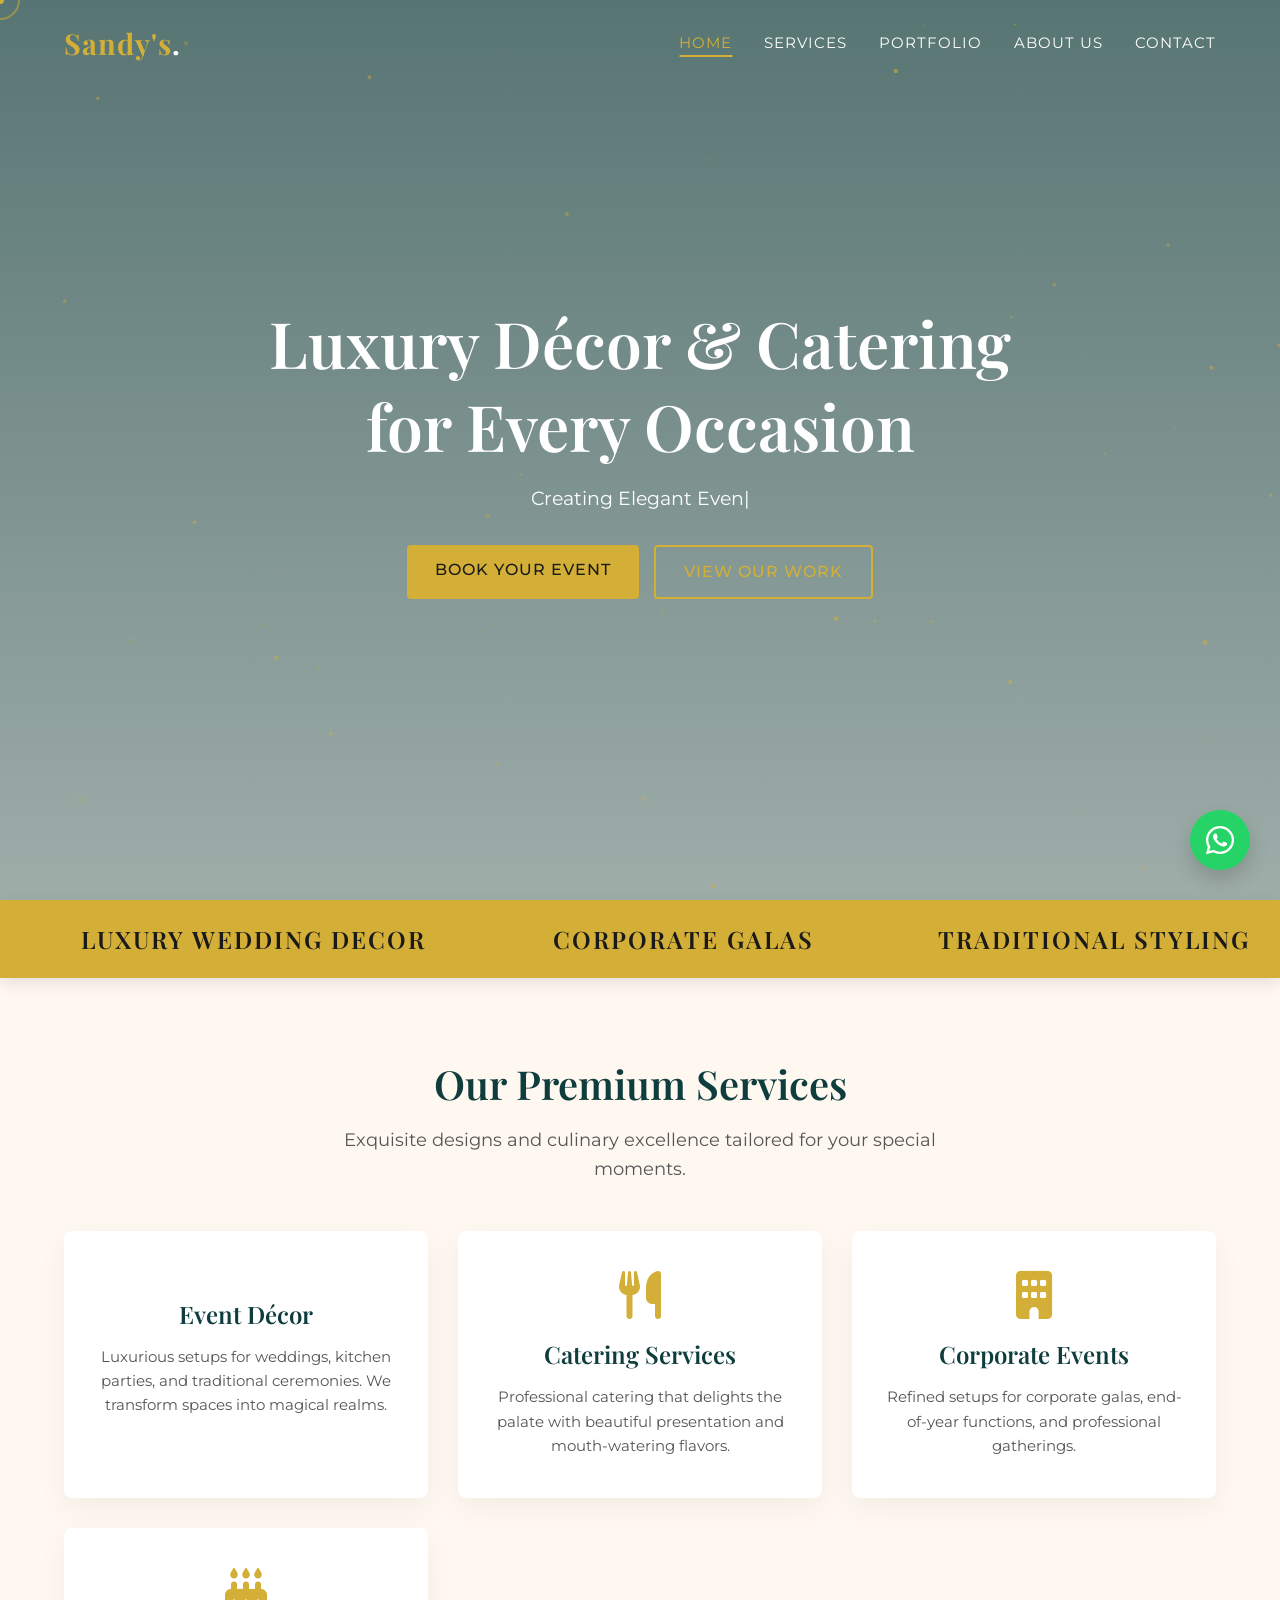
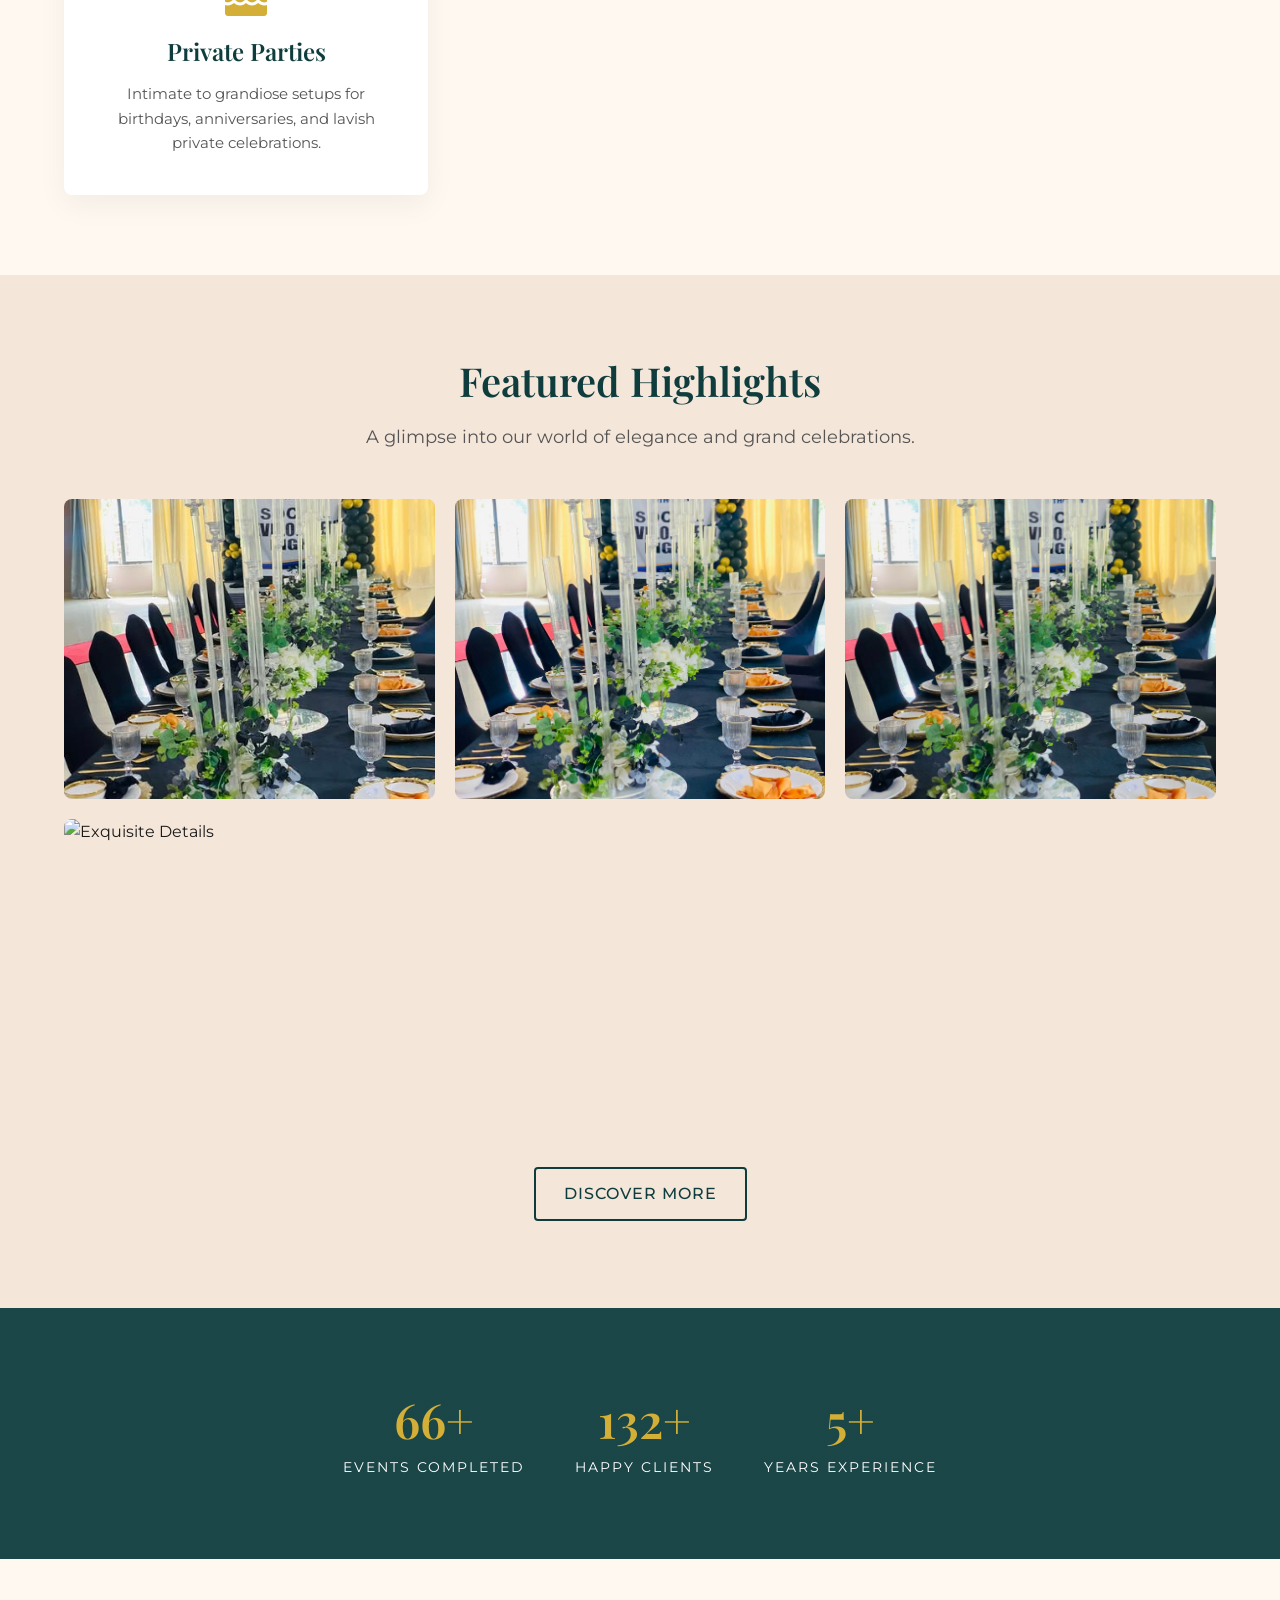
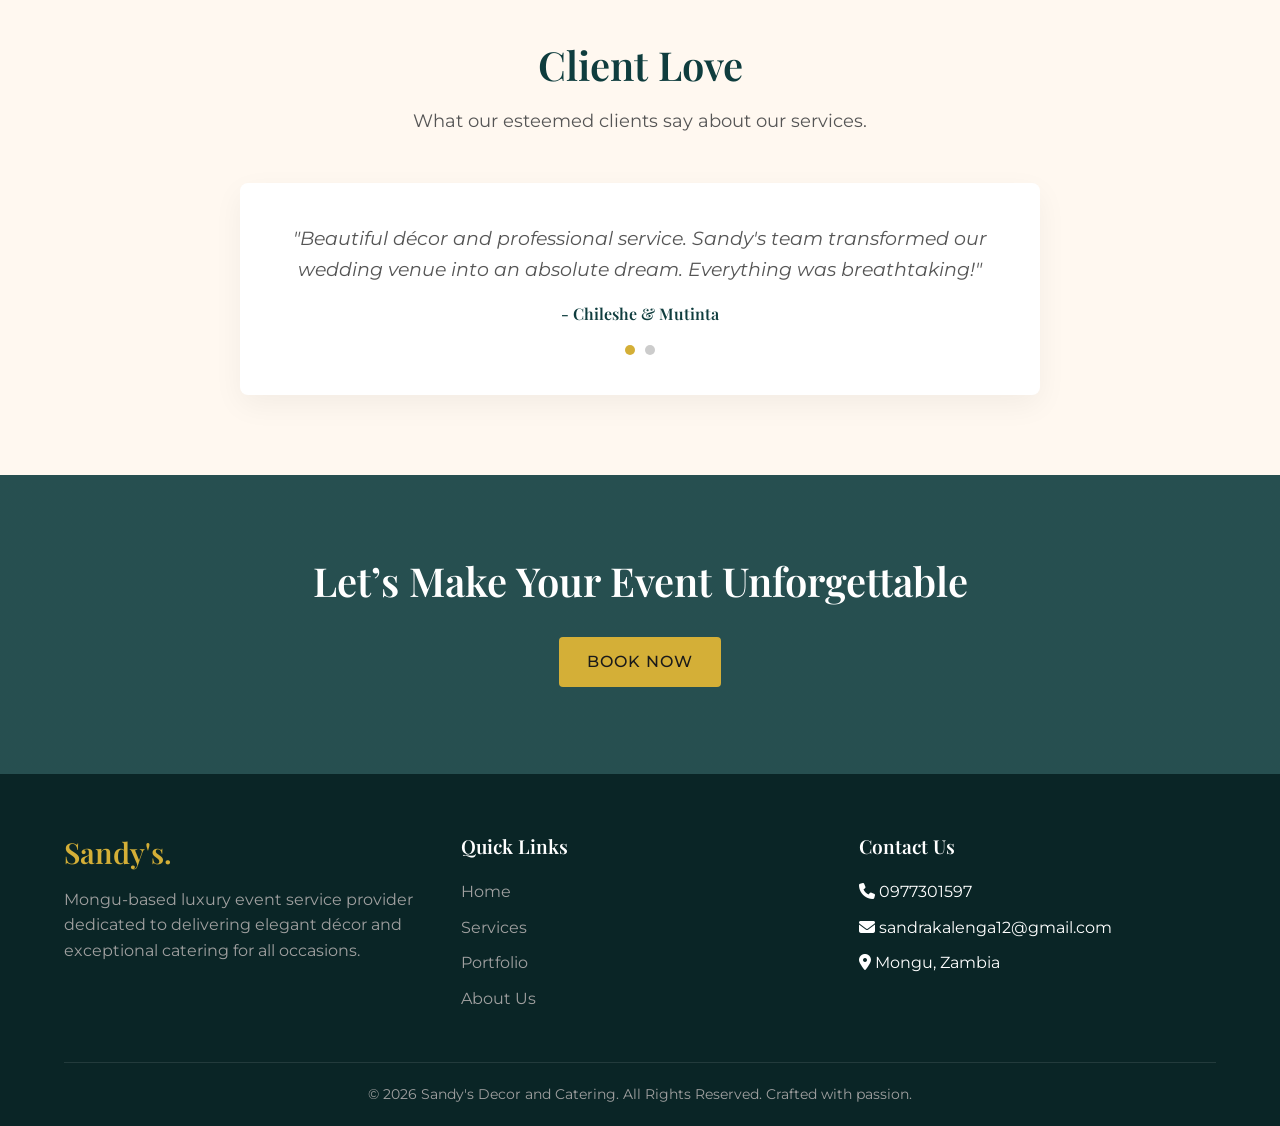
==== index.html @ 8c3dd18b "feat: initialize project structure with core pages, site assets, and custom styling" ====
<!DOCTYPE html>
<html lang="en">
<head>
    <meta charset="UTF-8">
    <meta name="viewport" content="width=device-width, initial-scale=1.0">
    <meta name="description" content="Sandy's Decor and Catering - Luxury event décor and catering services in Mongu, Zambia. Elevating weddings, traditional ceremonies, and corporate events.">
    <title>Sandy's Decor & Catering | Luxury Events in Mongu</title>
    
    <!-- Google Fonts -->
    <link rel="preconnect" href="https://fonts.googleapis.com">
    <link rel="preconnect" href="https://fonts.gstatic.com" crossorigin>
    <link href="https://fonts.googleapis.com/css2?family=Montserrat:wght@300;400;500;600&family=Playfair+Display:ital,wght@0,400;0,600;0,700;1,400&display=swap" rel="stylesheet">
    
    <!-- Font Awesome -->
    <link rel="stylesheet" href="https://cdnjs.cloudflare.com/ajax/libs/font-awesome/6.4.0/css/all.min.css">
    
    <!-- Custom CSS -->
    <link rel="stylesheet" href="css/style.css">
</head>
<body>
    <!-- Scroll Progress -->
    <div class="scroll-progress"></div>

    <!-- Custom Cursor -->
    <div class="cursor-dot"></div>
    <div class="cursor-outline"></div>

    <!-- Back to Top -->
    <button class="back-to-top" aria-label="Back to Top"><i class="fas fa-chevron-up"></i></button>

    <!-- Gold Particles Canvas -->
    <canvas id="gold-particles"></canvas>

    <!-- Preloader -->
    <div id="preloader">
        <div class="loader"></div>
    </div>

    <!-- Header Navigation -->
    <header class="header">
        <div class="nav-container">
            <a href="index.html" class="logo">Sandy's<span>.</span></a>
            <nav>
                <ul class="nav-links">
                    <li><a href="index.html" class="active">Home</a></li>
                    <li><a href="services.html">Services</a></li>
                    <li><a href="portfolio.html">Portfolio</a></li>
                    <li><a href="about.html">About Us</a></li>
                    <li><a href="contact.html">Contact</a></li>
                </ul>
            </nav>
            <div class="menu-toggle">
                <i class="fas fa-bars"></i>
            </div>
        </div>
    </header>

    <!-- Hero Section -->
    <section class="hero">
        <!-- Hero Slider Backgrounds -->
        <div class="hero-slider-bg active" style="background-image: url('https://images.unsplash.com/photo-1519167758481-83f550bb49b3?auto=format&fit=crop&q=80&w=2000');"></div>
        <div class="hero-slider-bg" style="background-image: url('https://images.unsplash.com/photo-1533104816-cdd244cb3f5d?auto=format&fit=crop&q=80&w=2000');"></div>
        <div class="hero-slider-bg" style="background-image: url('https://images.unsplash.com/photo-1505362892708-9cebc2d4494d?auto=format&fit=crop&q=80&w=2000');"></div>
        
        <div class="hero-overlay"></div>
        <div class="hero-content">
            <h1>Luxury Décor & Catering for Every Occasion</h1>
            <p style="height: 30px;">Creating <span class="typewriter-text"></span></p>
            <div class="btn-group">
                <a href="#" class="btn btn-primary open-modal">Book Your Event</a>
                <a href="portfolio.html" class="btn btn-outline">View Our Work</a>
            </div>
        </div>
    </section>

    <!-- Infinite Marquee -->
    <div class="marquee-wrapper reveal">
        <div class="marquee-content">
            <span><i class="fas fa-gem text-gold"></i> LUXURY WEDDING DECOR</span>
            <span><i class="fas fa-glass-cheers text-gold"></i> CORPORATE GALAS</span>
            <span><i class="fas fa-crown text-gold"></i> TRADITIONAL STYLING</span>
            <span><i class="fas fa-utensils text-gold"></i> EXQUISITE CATERING</span>
            <span><i class="fas fa-gem text-gold"></i> LUXURY WEDDING DECOR</span>
            <span><i class="fas fa-glass-cheers text-gold"></i> CORPORATE GALAS</span>
            <span><i class="fas fa-crown text-gold"></i> TRADITIONAL STYLING</span>
            <span><i class="fas fa-utensils text-gold"></i> EXQUISITE CATERING</span>
        </div>
    </div>

    <!-- Services Overview -->
    <section class="section-padding container">
        <div class="text-center reveal">
            <h2 class="section-title">Our Premium Services</h2>
            <p class="section-subtitle">Exquisite designs and culinary excellence tailored for your special moments.</p>
        </div>
        
        <div class="services-grid reveal">
            <div class="service-card">
                <i class="fas fa-rings service-icon text-gold"></i>
                <h3>Event Décor</h3>
                <p>Luxurious setups for weddings, kitchen parties, and traditional ceremonies. We transform spaces into magical realms.</p>
            </div>
            <div class="service-card">
                <i class="fas fa-utensils service-icon text-gold"></i>
                <h3>Catering Services</h3>
                <p>Professional catering that delights the palate with beautiful presentation and mouth-watering flavors.</p>
            </div>
            <div class="service-card">
                <i class="fas fa-building service-icon text-gold"></i>
                <h3>Corporate Events</h3>
                <p>Refined setups for corporate galas, end-of-year functions, and professional gatherings.</p>
            </div>
            <div class="service-card">
                <i class="fas fa-birthday-cake service-icon text-gold"></i>
                <h3>Private Parties</h3>
                <p>Intimate to grandiose setups for birthdays, anniversaries, and lavish private celebrations.</p>
            </div>
        </div>
    </section>

    <!-- Featured Highlights -->
    <section class="section-padding" style="background-color: var(--background-alt);">
        <div class="container">
            <div class="text-center reveal">
                <h2 class="section-title">Featured Highlights</h2>
                <p class="section-subtitle">A glimpse into our world of elegance and grand celebrations.</p>
            </div>
            
            <div class="gallery-grid reveal">
                <div class="gallery-item">
                    <img src="Assets/627044655_1562209205907223_4129564044516197422_n.jpg" alt="Elegant Setup">
                    <div class="gallery-overlay">
                        <h4>Elegant Setup</h4>
                    </div>
                </div>
                <div class="gallery-item">
                    <img src="Assets/627243828_1562210929240384_7332940601824509254_n.jpg" alt="Wedding Decor">
                    <div class="gallery-overlay">
                        <h4>Wedding Decor</h4>
                    </div>
                </div>
                <div class="gallery-item">
                    <img src="Assets/628308741_1562209752573835_4333584941157293645_n.jpg" alt="Catering Presentation">
                    <div class="gallery-overlay">
                        <h4>Catering Showcase</h4>
                    </div>
                </div>
                <div class="gallery-item">
                    <img src="https://images.unsplash.com/photo-1519167758481-83f550bb49b3?auto=format&fit=crop&q=80&w=800" alt="Exquisite Details">
                    <div class="gallery-overlay">
                        <h4>Exquisite Details</h4>
                    </div>
                </div>
            </div>
            
            <div class="text-center" style="margin-top: 3rem;">
                <a href="portfolio.html" class="btn btn-outline" style="border-color: var(--primary-color); color: var(--primary-color);">Discover More</a>
            </div>
        </div>
    </section>

    <!-- Stats Section -->
    <section class="stats-section reveal">
        <div class="container stats-grid">
            <div class="stat-item">
                <h3 class="stat-number" data-target="150">0</h3>
                <p>Events Completed</p>
            </div>
            <div class="stat-item">
                <h3 class="stat-number" data-target="300">0</h3>
                <p>Happy Clients</p>
            </div>
            <div class="stat-item">
                <h3 class="stat-number" data-target="10">0</h3>
                <p>Years Experience</p>
            </div>
        </div>
    </section>

    <!-- Testimonials -->
    <section class="section-padding container">
        <div class="text-center reveal">
            <h2 class="section-title">Client Love</h2>
            <p class="section-subtitle">What our esteemed clients say about our services.</p>
        </div>
        
        <div class="testimonials-slider reveal">
            <div class="testimonial-item active">
                <p class="testimonial-text">"Beautiful décor and professional service. Sandy's team transformed our wedding venue into an absolute dream. Everything was breathtaking!"</p>
                <h4 class="testimonial-author">- Chileshe & Mutinta</h4>
            </div>
            <div class="testimonial-item">
                <p class="testimonial-text">"Highly recommend for weddings and events. The catering was superb, and the presentation of the food left all our guests amazed. True luxury in Mongu."</p>
                <h4 class="testimonial-author">- The Kalenga Family</h4>
            </div>
            <div class="slider-dots">
                <div class="dot active"></div>
                <div class="dot"></div>
            </div>
        </div>
    </section>

    <!-- CTA Banner -->
    <section class="cta-banner reveal">
        <div class="container">
            <h2>Let’s Make Your Event Unforgettable</h2>
            <a href="#" class="btn btn-primary open-modal">Book Now</a>
        </div>
    </section>

    <!-- Footer -->
    <footer class="footer">
        <div class="container footer-grid">
            <div>
                <h3 class="footer-logo">Sandy's<span>.</span></h3>
                <p class="footer-text">Mongu-based luxury event service provider dedicated to delivering elegant décor and exceptional catering for all occasions.</p>
            </div>
            <div>
                <h4 class="footer-heading">Quick Links</h4>
                <ul class="footer-links">
                    <li><a href="index.html">Home</a></li>
                    <li><a href="services.html">Services</a></li>
                    <li><a href="portfolio.html">Portfolio</a></li>
                    <li><a href="about.html">About Us</a></li>
                </ul>
            </div>
            <div>
                <h4 class="footer-heading">Contact Us</h4>
                <ul class="footer-links">
                    <li><i class="fas fa-phone"></i> 0977301597</li>
                    <li><i class="fas fa-envelope"></i> sandrakalenga12@gmail.com</li>
                    <li><i class="fas fa-map-marker-alt"></i> Mongu, Zambia</li>
                </ul>
            </div>
        </div>
        <div class="container footer-bottom">
            <p>&copy; 2026 Sandy's Decor and Catering. All Rights Reserved. Crafted with passion.</p>
        </div>
    </footer>

    <!-- Floating WhatsApp -->
    <a href="https://wa.me/260977301597" class="floating-whatsapp" target="_blank" aria-label="Chat on WhatsApp">
        <i class="fab fa-whatsapp"></i>
    </a>

    <!-- Booking Modal -->
    <div class="modal-overlay" id="bookingModal">
        <div class="modal-content">
            <span class="modal-close"><i class="fas fa-times"></i></span>
            <h3 class="modal-title">Request a Quote</h3>
            <form action="#" class="contact-form" style="padding: 0; box-shadow: none;">
                <div class="form-group">
                    <input type="text" class="form-control" placeholder="Your Name" required>
                </div>
                <div class="form-group">
                    <input type="tel" class="form-control" placeholder="Phone Number" required>
                </div>
                <div class="form-group">
                    <select class="form-control" required>
                        <option value="" disabled selected>Event Type</option>
                        <option value="wedding">Wedding</option>
                        <option value="traditional">Traditional Event</option>
                        <option value="corporate">Corporate</option>
                        <option value="birthday">Birthday / Private</option>
                    </select>
                </div>
                <div class="form-group">
                    <input type="date" class="form-control" required>
                </div>
                <button type="submit" class="btn btn-primary btn-submit">Submit Request</button>
            </form>
        </div>
    </div>

    <!-- Lightbox -->
    <div class="lightbox" id="lightbox">
        <span class="lightbox-close"><i class="fas fa-times"></i></span>
        <img src="" alt="Enlarged" class="lightbox-img" id="lightbox-img">
    </div>

    <!-- Scripts -->
    <script src="js/main.js"></script>
</body>
</html>
---- css/style.css ----
:root {
  --primary-color: #0F3D3E; /* Deep emerald green */
  --secondary-color: #D4AF37; /* Gold accents */
  --background-light: #FFF8F0; /* Cream/ivory */
  --background-alt: #F5E6DA; /* Soft beige */
  --text-dark: #1A1A1A;
  --text-light: #FFFFFF;
  --text-muted: #555555;
  
  --font-heading: 'Playfair Display', serif;
  --font-body: 'Montserrat', sans-serif;
  
  --transition-fast: 0.3s ease;
  --transition-smooth: 0.5s cubic-bezier(0.25, 0.8, 0.25, 1);
  --shadow-soft: 0 10px 30px rgba(0, 0, 0, 0.05);
  --shadow-hover: 0 15px 40px rgba(15, 61, 62, 0.15);
  --shadow-glass: 0 8px 32px 0 rgba(0, 0, 0, 0.1);
  
  --glass-bg: rgba(255, 255, 255, 0.15);
  --glass-border: rgba(255, 255, 255, 0.18);
}

/* Reset & Base Styles */
* {
  margin: 0;
  padding: 0;
  box-sizing: border-box;
}

html {
  scroll-behavior: smooth;
  font-size: 16px;
}

body {
  font-family: var(--font-body);
  color: var(--text-dark);
  background-color: var(--background-light);
  line-height: 1.6;
  overflow-x: hidden;
}

h1, h2, h3, h4, h5, h6 {
  font-family: var(--font-heading);
  font-weight: 600;
  color: var(--primary-color);
  line-height: 1.3;
}

a {
  text-decoration: none;
  color: inherit;
}

img {
  max-width: 100%;
  height: auto;
  display: block;
}

ul {
  list-style: none;
}

/* Typography Utilities */
.text-center { text-align: center; }
.text-gold { color: var(--secondary-color); }
.section-title {
  font-size: 2.5rem;
  margin-bottom: 1rem;
  position: relative;
  display: inline-block;
}
.section-subtitle {
  font-family: var(--font-body);
  color: var(--text-muted);
  font-size: 1.1rem;
  margin-bottom: 3rem;
  max-width: 600px;
  margin-left: auto;
  margin-right: auto;
}

/* Layout */
.container {
  width: 90%;
  max-width: 1200px;
  margin: 0 auto;
}
.section-padding {
  padding: 5rem 0;
}

/* Buttons */
.btn {
  display: inline-block;
  padding: 12px 28px;
  font-family: var(--font-body);
  font-weight: 500;
  font-size: 1rem;
  border-radius: 4px;
  cursor: pointer;
  transition: var(--transition-smooth);
  text-transform: uppercase;
  letter-spacing: 1px;
  border: none;
  position: relative;
  overflow: hidden;
}

.btn-primary {
  background-color: var(--secondary-color);
  color: var(--text-dark);
}

.btn-primary:hover {
  background-color: #C09A2A;
  box-shadow: 0 0 15px rgba(212, 175, 55, 0.5);
  transform: translateY(-2px);
}

.btn-primary::after {
  content: '';
  position: absolute;
  top: 0;
  left: -100%;
  width: 50%;
  height: 100%;
  background: linear-gradient(to right, rgba(255,255,255,0) 0%, rgba(255,255,255,0.4) 50%, rgba(255,255,255,0) 100%);
  transform: skewX(-20deg);
  transition: all 0.7s ease;
}

.btn-primary:hover::after {
  left: 200%;
}

.btn-outline {
  background: transparent;
  color: var(--secondary-color);
  border: 2px solid var(--secondary-color);
}

.btn-outline:hover {
  background: var(--secondary-color);
  color: var(--text-dark);
}

/* Preloader */
#preloader {
  position: fixed;
  top: 0;
  left: 0;
  width: 100%;
  height: 100%;
  background: var(--primary-color);
  display: flex;
  justify-content: center;
  align-items: center;
  z-index: 9999;
  transition: opacity 0.5s ease;
}

.loader {
  width: 50px;
  height: 50px;
  border: 3px solid rgba(212, 175, 55, 0.3);
  border-radius: 50%;
  border-top-color: var(--secondary-color);
  animation: spin 1s ease-in-out infinite;
}

@keyframes spin {
  to { transform: rotate(360deg); }
}

/* Navigation */
.header {
  position: fixed;
  top: 0;
  left: 0;
  width: 100%;
  background: transparent;
  padding: 20px 0;
  z-index: 1000;
  transition: var(--transition-smooth);
}

.header.scrolled {
  background: rgba(15, 61, 62, 0.95);
  backdrop-filter: blur(10px);
  padding: 15px 0;
  box-shadow: 0 4px 20px rgba(0,0,0,0.1);
}

.nav-container {
  display: flex;
  justify-content: space-between;
  align-items: center;
  width: 90%;
  max-width: 1200px;
  margin: 0 auto;
}

.logo {
  font-family: var(--font-heading);
  font-size: 1.8rem;
  color: var(--secondary-color);
  font-weight: 700;
  letter-spacing: 1px;
}

.logo span {
  color: var(--text-light);
}

.header:not(.scrolled) .logo span { /* Adjust logo text color based on transparent nav background if needed */ }

.nav-links {
  display: flex;
  gap: 2rem;
}

.nav-links li a {
  color: var(--text-light);
  font-size: 0.95rem;
  font-weight: 400;
  text-transform: uppercase;
  letter-spacing: 1px;
  position: relative;
  transition: var(--transition-fast);
}

/* Make transparent nav text readable on light backgrounds if it's not a hero image. 
   Assuming standard header is text-light because it's usually over a dark hero */
.nav-links li a::after {
  content: '';
  position: absolute;
  width: 0;
  height: 2px;
  bottom: -5px;
  left: 50%;
  background-color: var(--secondary-color);
  transition: var(--transition-fast);
  transform: translateX(-50%);
}

.nav-links li a:hover::after, .nav-links li a.active::after {
  width: 100%;
}

.nav-links li a:hover, .nav-links li a.active {
  color: var(--secondary-color);
}

.menu-toggle {
  display: none;
  color: var(--text-light);
  font-size: 1.5rem;
  cursor: pointer;
}

/* Hero Section */
.hero {
  height: 100vh;
  position: relative;
  display: flex;
  align-items: center;
  justify-content: center;
  text-align: center;
  color: var(--text-light);
  overflow: hidden;
}

.hero-bg {
  position: absolute;
  top: 0;
  left: 0;
  width: 100%;
  height: 100%;
  background-size: cover;
  background-position: center;
  background-attachment: fixed; /* Parallax effect */
  z-index: -1;
  background-image: url('https://images.unsplash.com/photo-1519167758481-83f550bb49b3?auto=format&fit=crop&q=80&w=2000');
}

.hero-overlay {
  position: absolute;
  top: 0;
  left: 0;
  width: 100%;
  height: 100%;
  background: linear-gradient(rgba(15, 61, 62, 0.7), rgba(15, 61, 62, 0.4));
  z-index: -1;
}

.hero-content {
  max-width: 800px;
  padding: 0 20px;
}

.hero h1 {
  font-size: 4rem;
  color: var(--text-light);
  margin-bottom: 1rem;
  opacity: 0;
  transform: translateY(30px);
  animation: fadeUp 1s forwards 0.5s;
}

.hero p {
  font-size: 1.2rem;
  margin-bottom: 2rem;
  opacity: 0;
  transform: translateY(30px);
  animation: fadeUp 1s forwards 0.8s;
}

.hero .btn-group {
  opacity: 0;
  transform: translateY(30px);
  animation: fadeUp 1s forwards 1.1s;
  display: flex;
  gap: 15px;
  justify-content: center;
}

@keyframes fadeUp {
  to {
    opacity: 1;
    transform: translateY(0);
  }
}

/* Services Snapshot (Home) */
.services-grid {
  display: grid;
  grid-template-columns: repeat(auto-fit, minmax(280px, 1fr));
  gap: 30px;
  margin-top: 3rem;
}

.service-card {
  background: #FFFFFF;
  padding: 40px 30px;
  border-radius: 8px;
  text-align: center;
  transition: var(--transition-smooth);
  box-shadow: var(--shadow-soft);
  position: relative;
  overflow: hidden;
}

.service-card::before {
  content: '';
  position: absolute;
  top: 0;
  left: 0;
  width: 100%;
  height: 4px;
  background: var(--secondary-color);
  transform: scaleX(0);
  transition: transform 0.4s ease;
  transform-origin: center;
}

.service-card:hover {
  transform: translateY(-10px);
  box-shadow: var(--shadow-hover);
}

.service-card:hover::before {
  transform: scaleX(1);
}

.service-icon {
  font-size: 3rem;
  color: var(--secondary-color);
  margin-bottom: 20px;
}

.service-card h3 {
  font-size: 1.5rem;
  margin-bottom: 15px;
}

.service-card p {
  color: var(--text-muted);
  font-size: 0.95rem;
}

/* About Section */
.about-section {
  background: var(--background-alt);
}
.about-content {
  display: flex;
  align-items: center;
  gap: 50px;
}
.about-text { flex: 1; }
.about-image {
  flex: 1;
  position: relative;
}
.about-image img {
  border-radius: 8px;
  box-shadow: var(--shadow-hover);
}
.about-image::after {
  content: '';
  position: absolute;
  top: 20px;
  left: -20px;
  width: 100%;
  height: 100%;
  border: 4px solid var(--secondary-color);
  border-radius: 8px;
  z-index: -1;
}

/* Enhanced Services Page */
.service-detailed {
  display: flex;
  align-items: center;
  gap: 40px;
  margin-bottom: 80px;
}
.service-detailed:nth-child(even) {
  flex-direction: row-reverse;
}
.service-detailed-img {
  flex: 1;
  overflow: hidden;
  border-radius: 8px;
  box-shadow: var(--shadow-soft);
}
.service-detailed-img img {
  width: 100%;
  transition: var(--transition-smooth);
}
.service-detailed:hover .service-detailed-img img {
  transform: scale(1.05);
}
.service-detailed-content {
  flex: 1;
}
.service-detailed-content h3 {
  font-size: 2rem;
  margin-bottom: 1rem;
}
.service-detailed-content p {
  margin-bottom: 1.5rem;
  color: var(--text-muted);
}

/* Gallery / Portfolio */
.gallery-filters {
  display: flex;
  justify-content: center;
  flex-wrap: wrap;
  gap: 15px;
  margin-bottom: 2rem;
}
.filter-btn {
  background: transparent;
  border: 1px solid var(--primary-color);
  padding: 8px 20px;
  cursor: pointer;
  border-radius: 30px;
  transition: var(--transition-fast);
  color: var(--primary-color);
  font-family: var(--font-body);
}
.filter-btn.active, .filter-btn:hover {
  background: var(--primary-color);
  color: var(--text-light);
}

.gallery-grid {
  display: grid;
  grid-template-columns: repeat(auto-fill, minmax(300px, 1fr));
  gap: 20px;
}
.gallery-item {
  position: relative;
  overflow: hidden;
  border-radius: 8px;
  cursor: pointer;
}
.gallery-item img {
  width: 100%;
  height: 300px;
  object-fit: cover;
  transition: var(--transition-smooth);
}
.gallery-overlay {
  position: absolute;
  top: 0;
  left: 0;
  width: 100%;
  height: 100%;
  background: rgba(15, 61, 62, 0.8);
  display: flex;
  flex-direction: column;
  justify-content: center;
  align-items: center;
  opacity: 0;
  transition: var(--transition-smooth);
}
.gallery-item:hover img {
  transform: scale(1.1);
}
.gallery-item:hover .gallery-overlay {
  opacity: 1;
}
.gallery-overlay h4 {
  color: var(--secondary-color);
  font-size: 1.5rem;
  margin-bottom: 10px;
  transform: translateY(20px);
  transition: var(--transition-smooth);
}
.gallery-item:hover .gallery-overlay h4 {
  transform: translateY(0);
}

/* Lightbox */
.lightbox {
  position: fixed;
  top: 0; left: 0; width: 100%; height: 100%;
  background: rgba(0,0,0,0.9);
  display: flex; justify-content: center; align-items: center;
  z-index: 2000;
  opacity: 0;
  pointer-events: none;
  transition: opacity 0.3s ease;
}
.lightbox.active {
  opacity: 1;
  pointer-events: auto;
}
.lightbox-img {
  max-width: 90%;
  max-height: 90%;
  box-shadow: 0 0 30px rgba(212, 175, 55, 0.3);
}
.lightbox-close {
  position: absolute;
  top: 30px; right: 40px;
  color: #fff;
  font-size: 2rem;
  cursor: pointer;
}

/* Testimonials */
.testimonials-slider {
  position: relative;
  max-width: 800px;
  margin: 0 auto;
  text-align: center;
  background: #FFFFFF;
  padding: 40px;
  border-radius: 8px;
  box-shadow: var(--shadow-soft);
}
.testimonial-item {
  display: none;
}
.testimonial-item.active {
  display: block;
  animation: fadeIn 0.5s;
}
.testimonial-text {
  font-size: 1.2rem;
  font-style: italic;
  margin-bottom: 20px;
  color: var(--text-muted);
}
.testimonial-author {
  font-weight: 600;
  color: var(--primary-color);
}
.slider-dots {
  display: flex;
  justify-content: center;
  gap: 10px;
  margin-top: 20px;
}
.dot {
  width: 10px;
  height: 10px;
  background: #ccc;
  border-radius: 50%;
  cursor: pointer;
}
.dot.active {
  background: var(--secondary-color);
}

/* Contact Page */
.contact-wrapper {
  display: flex;
  gap: 50px;
}
.contact-info {
  flex: 1;
  background: var(--primary-color);
  color: var(--text-light);
  padding: 40px;
  border-radius: 8px;
}
.contact-info h3 {
  color: var(--secondary-color);
  margin-bottom: 20px;
}
.info-item {
  display: flex;
  align-items: center;
  gap: 15px;
  margin-bottom: 20px;
}
.info-item i {
  color: var(--secondary-color);
  font-size: 1.2rem;
}
.contact-form {
  flex: 2;
  background: #FFFFFF;
  padding: 40px;
  border-radius: 8px;
  box-shadow: var(--shadow-soft);
}
.form-group {
  margin-bottom: 20px;
}
.form-control {
  width: 100%;
  padding: 12px 15px;
  border: 1px solid #ddd;
  border-radius: 4px;
  font-family: var(--font-body);
  font-size: 1rem;
  background: #fdfdfd;
  transition: border 0.3s;
}
.form-control:focus {
  outline: none;
  border-color: var(--secondary-color);
}
.btn-submit {
  width: 100%;
}

/* CTA Banner */
.cta-banner {
  background: linear-gradient(rgba(15, 61, 62, 0.9), rgba(15, 61, 62, 0.9)), url('https://images.unsplash.com/photo-1555244162-803834f70033?auto=format&fit=crop&q=80&w=2000') center/cover;
  padding: 80px 0;
  text-align: center;
  color: var(--text-light);
}
.cta-banner h2 {
  color: var(--text-light);
  font-size: 2.5rem;
  margin-bottom: 30px;
}

/* Footer */
.footer {
  background: #0a2526;
  color: var(--text-light);
  padding: 60px 0 20px;
}
.footer-grid {
  display: grid;
  grid-template-columns: repeat(auto-fit, minmax(250px, 1fr));
  gap: 40px;
  margin-bottom: 40px;
}
.footer-logo {
  font-family: var(--font-heading);
  font-size: 1.8rem;
  color: var(--secondary-color);
  margin-bottom: 15px;
}
.footer-text {
  color: #a0a0a0;
  margin-bottom: 20px;
}
.footer-heading {
  color: var(--text-light);
  font-size: 1.2rem;
  margin-bottom: 20px;
}
.footer-links li {
  margin-bottom: 10px;
}
.footer-links a {
  color: #a0a0a0;
  transition: var(--transition-fast);
}
.footer-links a:hover {
  color: var(--secondary-color);
  padding-left: 5px;
}
.footer-bottom {
  text-align: center;
  padding-top: 20px;
  border-top: 1px solid rgba(255,255,255,0.1);
  color: #a0a0a0;
  font-size: 0.9rem;
}

/* Floating WhatsApp */
.floating-whatsapp {
  position: fixed;
  bottom: 30px;
  right: 30px;
  background: #25D366;
  color: #FFF;
  width: 60px;
  height: 60px;
  border-radius: 50%;
  display: flex;
  justify-content: center;
  align-items: center;
  font-size: 2rem;
  box-shadow: 0 10px 20px rgba(0,0,0,0.15);
  z-index: 1000;
  transition: var(--transition-fast);
}
.floating-whatsapp:hover {
  transform: scale(1.1);
  background: #128C7E;
}

/* Booking Modal */
.modal-overlay {
  position: fixed;
  top: 0; left: 0; width: 100%; height: 100%;
  background: rgba(0,0,0,0.7);
  backdrop-filter: blur(5px);
  display: flex; justify-content: center; align-items: center;
  z-index: 3000;
  opacity: 0;
  pointer-events: none;
  transition: opacity 0.3s ease;
}
.modal-overlay.active {
  opacity: 1;
  pointer-events: auto;
}
.modal-content {
  background: #FFF;
  padding: 40px;
  border-radius: 8px;
  width: 90%;
  max-width: 500px;
  position: relative;
  transform: translateY(-20px);
  transition: transform 0.3s ease;
}
.modal-overlay.active .modal-content {
  transform: translateY(0);
}
.modal-close {
  position: absolute;
  top: 15px; right: 20px;
  font-size: 1.5rem;
  cursor: pointer;
  color: var(--text-muted);
}
.modal-title {
  text-align: center;
  margin-bottom: 20px;
}

/* Page Header (Internal Pages) */
.page-header {
  height: 300px;
  background: linear-gradient(rgba(15, 61, 62, 0.8), rgba(15, 61, 62, 0.8)), url('https://images.unsplash.com/photo-1519167758481-83f550bb49b3?auto=format&fit=crop&q=80&w=2000') center/cover;
  display: flex;
  align-items: center;
  justify-content: center;
  color: white;
  margin-top: 0; /* Add top margin if nav is fixed and not transparent */
  padding-top: 80px; /* Offset for fixed header */
}
.page-header h1 {
  font-size: 3rem;
  color: var(--secondary-color);
}

/* Scroll Reveal Classes */
.reveal {
  opacity: 0;
  transform: translateY(50px);
  transition: all 0.8s ease;
}
.reveal.active {
  opacity: 1;
  transform: translateY(0);
}

/* Responsive */
@media (max-width: 992px) {
  .hero h1 { font-size: 3rem; }
  .contact-wrapper { flex-direction: column; }
  .about-content { flex-direction: column; }
  .service-detailed { flex-direction: column !important; }
}

@media (max-width: 768px) {
  .menu-toggle { display: block; }
  .nav-links {
    position: fixed;
    top: 70px;
    left: -100%;
    width: 100%;
    height: calc(100vh - 70px);
    background: rgba(15, 61, 62, 0.98);
    backdrop-filter: blur(10px);
    flex-direction: column;
    align-items: center;
    justify-content: center;
    transition: 0.4s ease;
  }
  .nav-links.active {
    left: 0;
  }
  .nav-links li a { font-size: 1.2rem; }
  .hero h1 { font-size: 2.5rem; }
  .section-padding { padding: 3rem 0; }
  .page-header h1 { font-size: 2.2rem; }
}

/* Interesting Features Additions */

/* Custom Cursor Follower */
.cursor-dot,
.cursor-outline {
  position: fixed;
  top: 0;
  left: 0;
  transform: translate(-50%, -50%);
  border-radius: 50%;
  z-index: 9999;
  pointer-events: none;
}
.cursor-dot {
  width: 8px;
  height: 8px;
  background-color: var(--secondary-color);
}
.cursor-outline {
  width: 40px;
  height: 40px;
  border: 2px solid rgba(212, 175, 55, 0.5); /* Gold outline */
  transition: width 0.2s, height 0.2s, background-color 0.2s;
}
.cursor-outline.hover {
  width: 60px;
  height: 60px;
  background-color: rgba(212, 175, 55, 0.1);
}

/* Back to Top Button */
.back-to-top {
  position: fixed;
  bottom: 30px;
  left: 30px;
  width: 50px;
  height: 50px;
  background: var(--primary-color);
  color: var(--secondary-color);
  border: 2px solid var(--secondary-color);
  border-radius: 50%;
  display: flex;
  justify-content: center;
  align-items: center;
  font-size: 1.2rem;
  cursor: pointer;
  z-index: 999;
  opacity: 0;
  pointer-events: none;
  transition: var(--transition-smooth);
  transform: translateY(20px);
}
.back-to-top.active {
  opacity: 1;
  pointer-events: auto;
  transform: translateY(0);
}
.back-to-top:hover {
  background: var(--secondary-color);
  color: var(--primary-color);
}

/* Stats Section */
.stats-section {
  background: linear-gradient(rgba(15, 61, 62, 0.95), rgba(15, 61, 62, 0.95)), url('https://images.unsplash.com/photo-1519167758481-83f550bb49b3?auto=format&fit=crop&q=80') center/cover fixed;
  color: var(--text-light);
  padding: 80px 0;
  text-align: center;
}
.stats-grid {
  display: flex;
  justify-content: center;
  gap: 50px;
  flex-wrap: wrap;
}
.stat-item h3 {
  font-size: 3rem;
  color: var(--secondary-color);
  margin-bottom: 5px;
}
.stat-item p {
  text-transform: uppercase;
  letter-spacing: 2px;
  font-size: 0.9rem;
}

/* FAQ Accordion */
.faq-section {
  max-width: 800px;
  margin: 0 auto;
}
.faq-item {
  border-bottom: 1px solid rgba(15, 61, 62, 0.1);
  margin-bottom: 15px;
}
.faq-question {
  display: flex;
  justify-content: space-between;
  align-items: center;
  padding: 15px 0;
  cursor: pointer;
  font-family: var(--font-heading);
  font-size: 1.2rem;
  font-weight: 600;
  color: var(--primary-color);
  transition: var(--transition-fast);
}
.faq-question:hover {
  color: var(--secondary-color);
}
.faq-answer {
  max-height: 0;
  overflow: hidden;
  transition: max-height 0.4s ease;
  color: var(--text-muted);
}
.faq-answer.show {
  max-height: 500px;
  padding-bottom: 15px;
}
.faq-icon {
  transition: transform 0.3s ease;
}
.faq-question.active .faq-icon {
  transform: rotate(180deg);
}

/* Typewriter cursor blink */
.typewriter-text::after {
  content: '|';
  animation: blink 1s infinite step-start;
}
@keyframes blink {
  50% { opacity: 0; }
}

@media (max-width: 768px) {
  .cursor-dot, .cursor-outline { display: none; }
}

/* Scroll Progress Bar */
.scroll-progress {
  position: fixed;
  top: 0;
  left: 0;
  width: 0%;
  height: 4px;
  background: var(--secondary-color);
  z-index: 10000;
  transition: width 0.1s;
  box-shadow: 0 0 10px rgba(212, 175, 55, 0.5);
}

/* 3D Tilt Element */
.tilt-element {
  transform-style: preserve-3d;
  will-change: transform;
  transition: transform 0.1s ease-out;
}

/* Background Slider */
.hero-slider-bg {
  position: absolute;
  top: 0;
  left: 0;
  width: 100%;
  height: 100%;
  background-size: cover;
  background-position: center;
  background-attachment: fixed;
  z-index: -2;
  opacity: 0;
  transition: opacity 2s ease-in-out;
}
.hero-slider-bg.active {
  opacity: 1;
}

/* Particle Canvas */
#gold-particles {
  position: fixed;
  top: 0;
  left: 0;
  width: 100vw;
  height: 100vh;
  z-index: 9998;
  pointer-events: none;
}

/* Infinite Marquee */
.marquee-wrapper {
  background-color: var(--secondary-color);
  color: var(--text-dark);
  padding: 20px 0;
  overflow: hidden;
  white-space: nowrap;
  position: relative;
  display: flex;
  box-shadow: 0 5px 15px rgba(0,0,0,0.1);
  z-index: 10;
}
.marquee-content {
  display: flex;
  animation: marqueeScrolling 20s linear infinite;
}
.marquee-content span {
  font-family: var(--font-heading);
  font-size: 1.5rem;
  font-weight: 600;
  margin: 0 40px;
  letter-spacing: 2px;
  display: flex;
  align-items: center;
  gap: 15px;
}
@keyframes marqueeScrolling {
  0% { transform: translateX(0); }
  100% { transform: translateX(-50%); } 
}

/* Button Ripple Effect */
.btn { position: relative; overflow: hidden; }
.btn-ripple {
  position: absolute;
  background: rgba(255, 255, 255, 0.6);
  transform: translate(-50%, -50%);
  pointer-events: none;
  border-radius: 50%;
  animation: ripples 0.6s linear infinite;
}
@keyframes ripples {
  0% { width: 0px; height: 0px; opacity: 0.8; }
  100% { width: 500px; height: 500px; opacity: 0; }
}
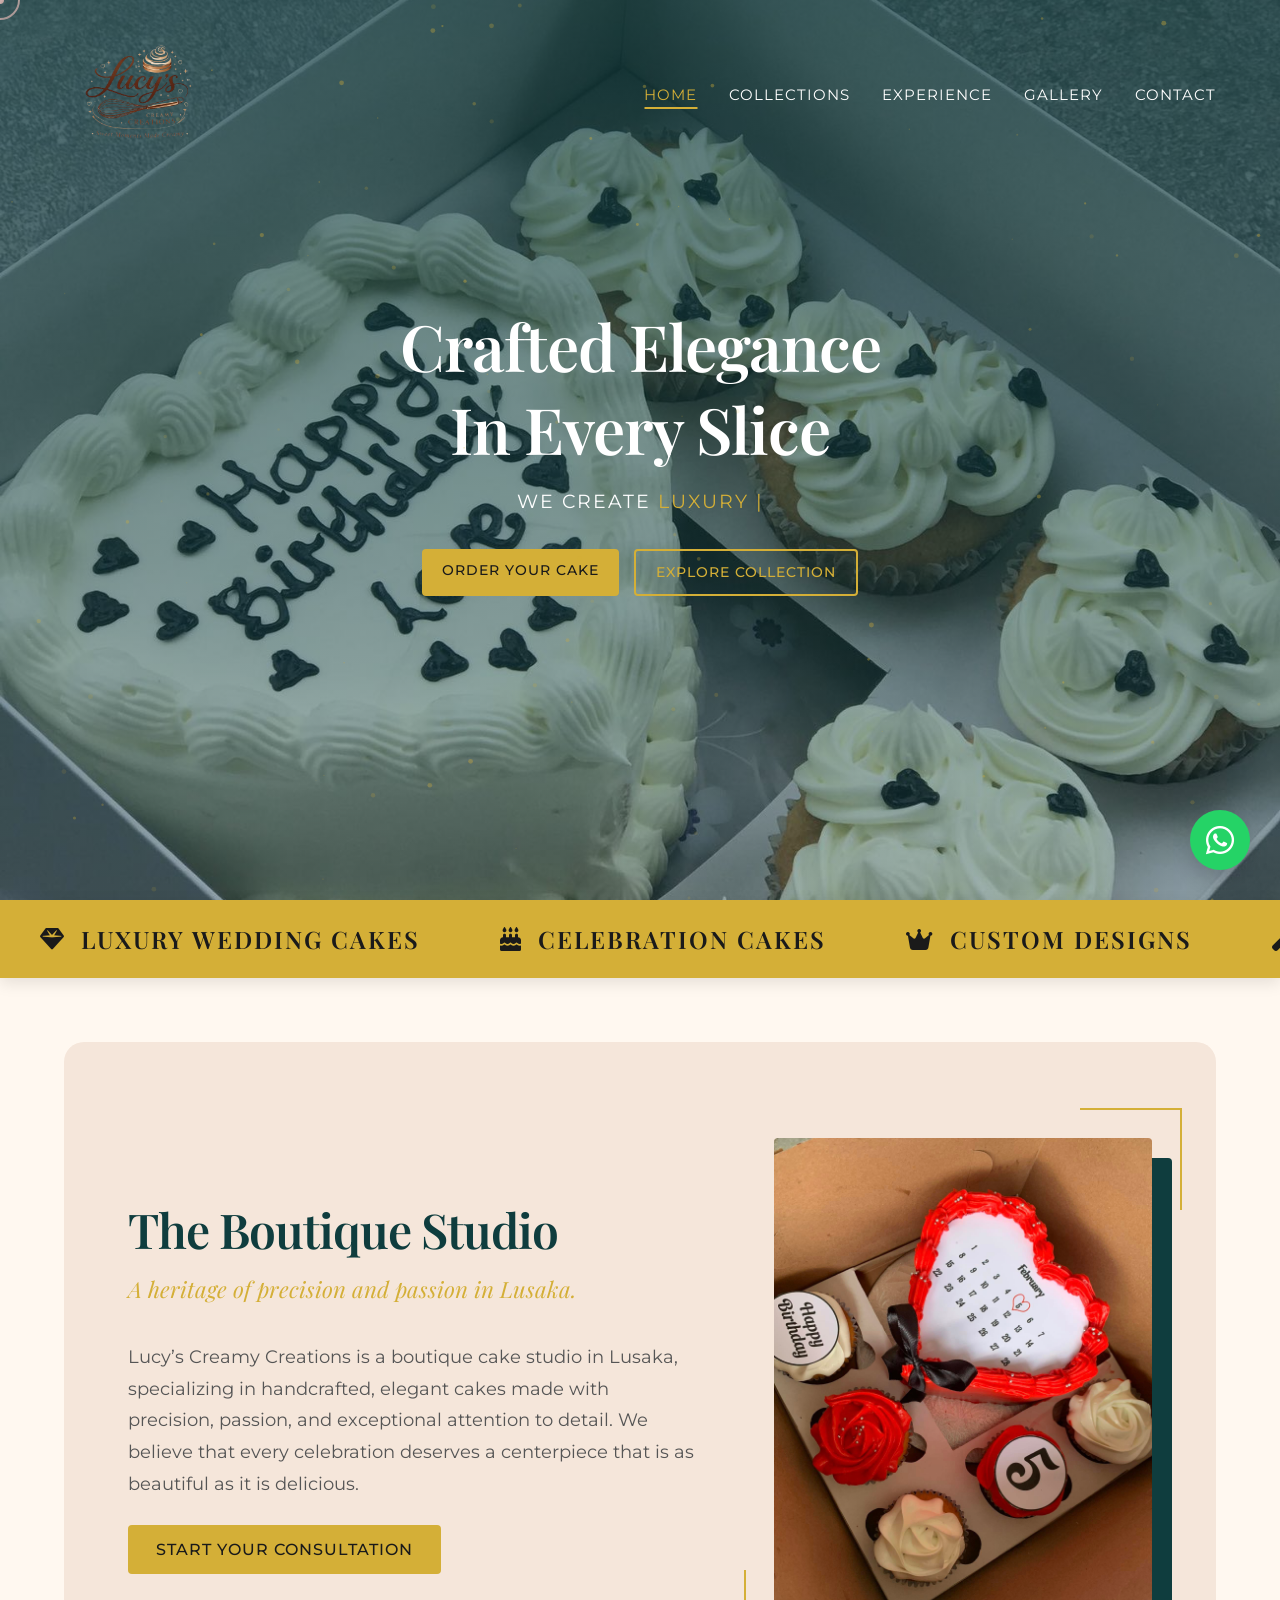
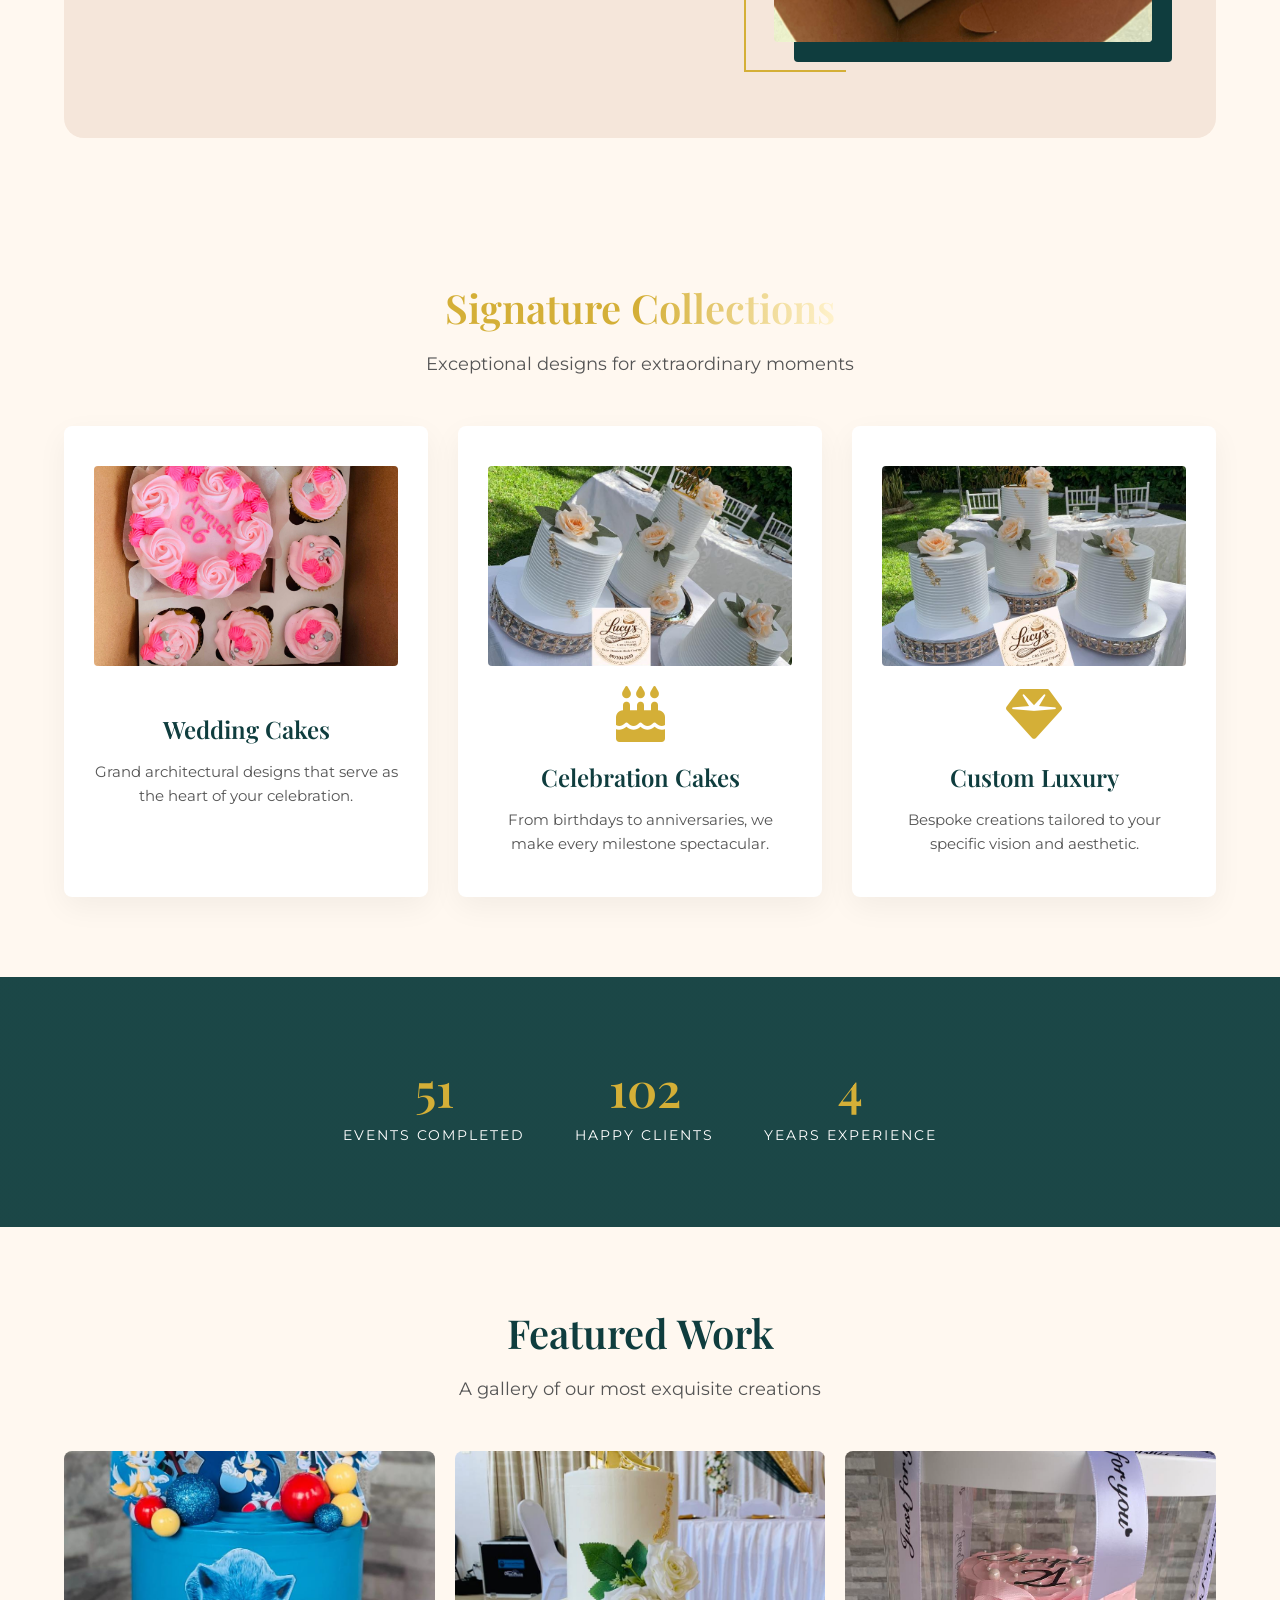
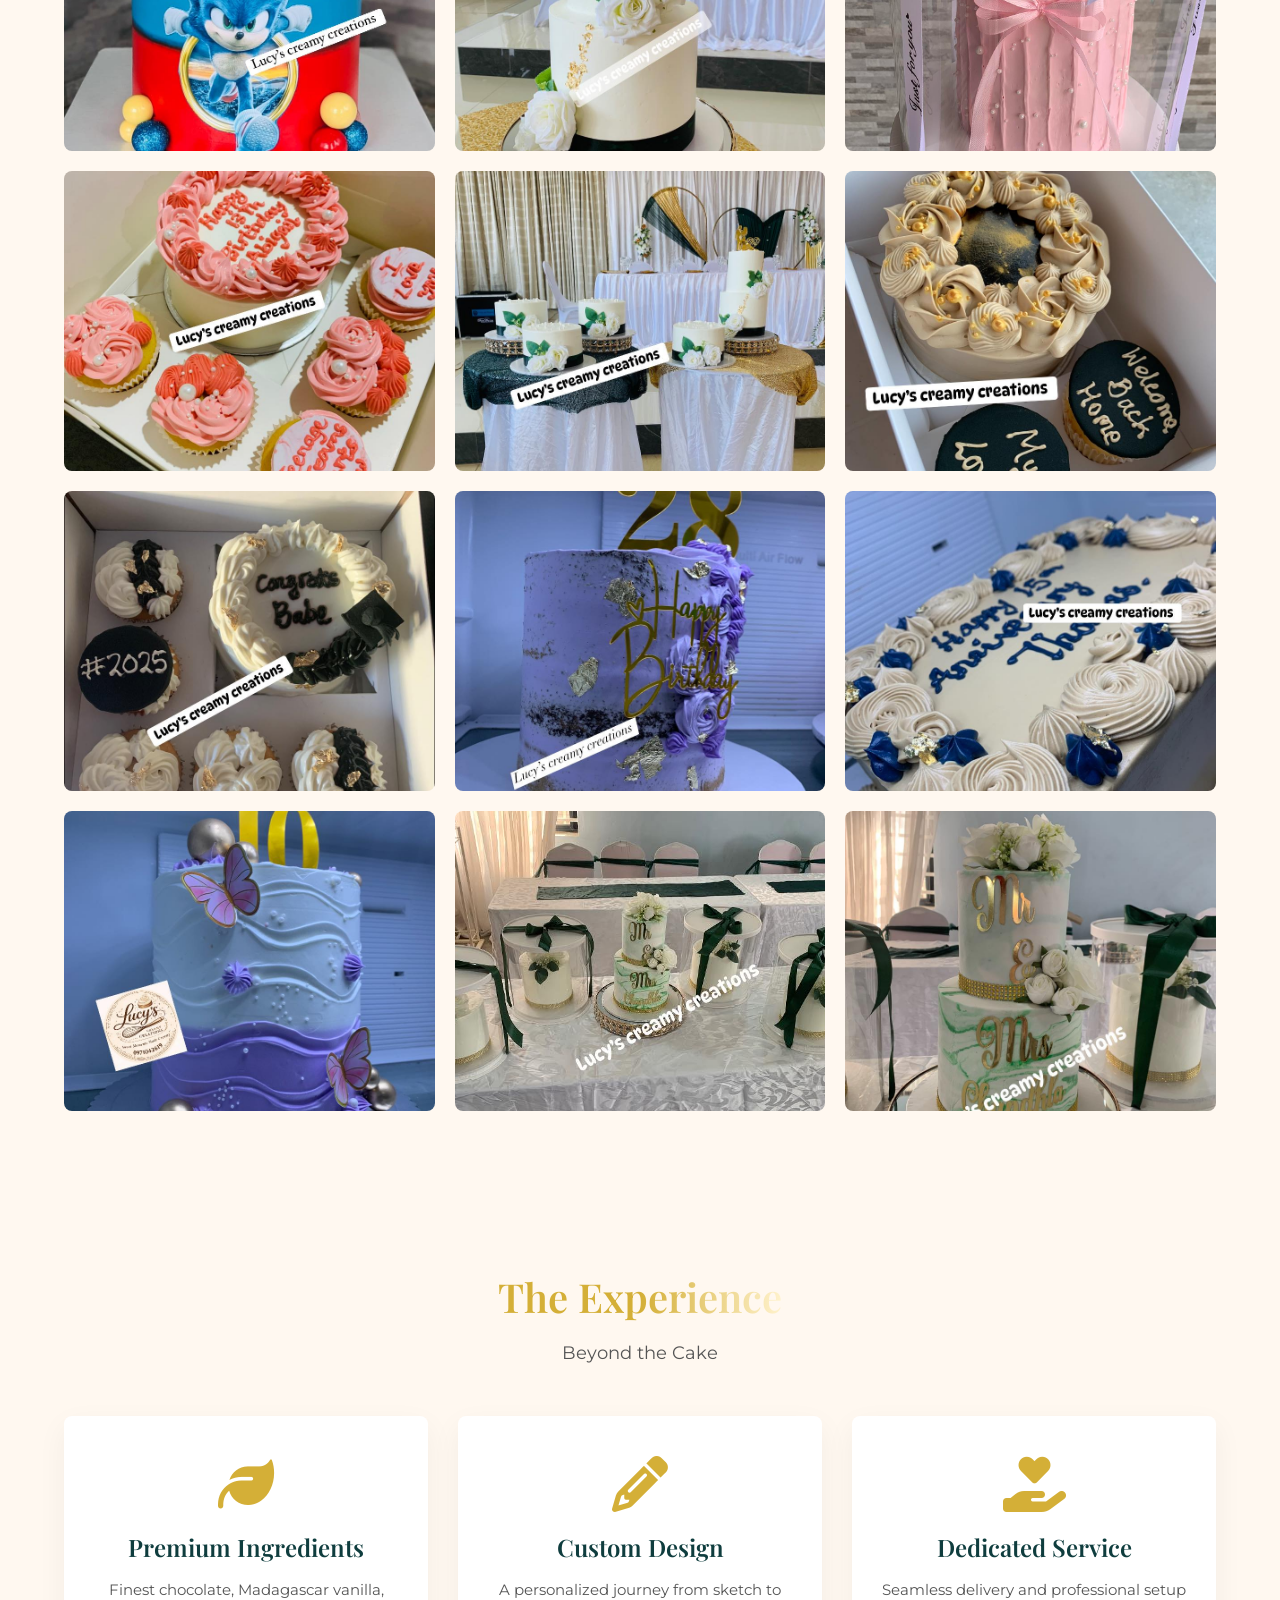
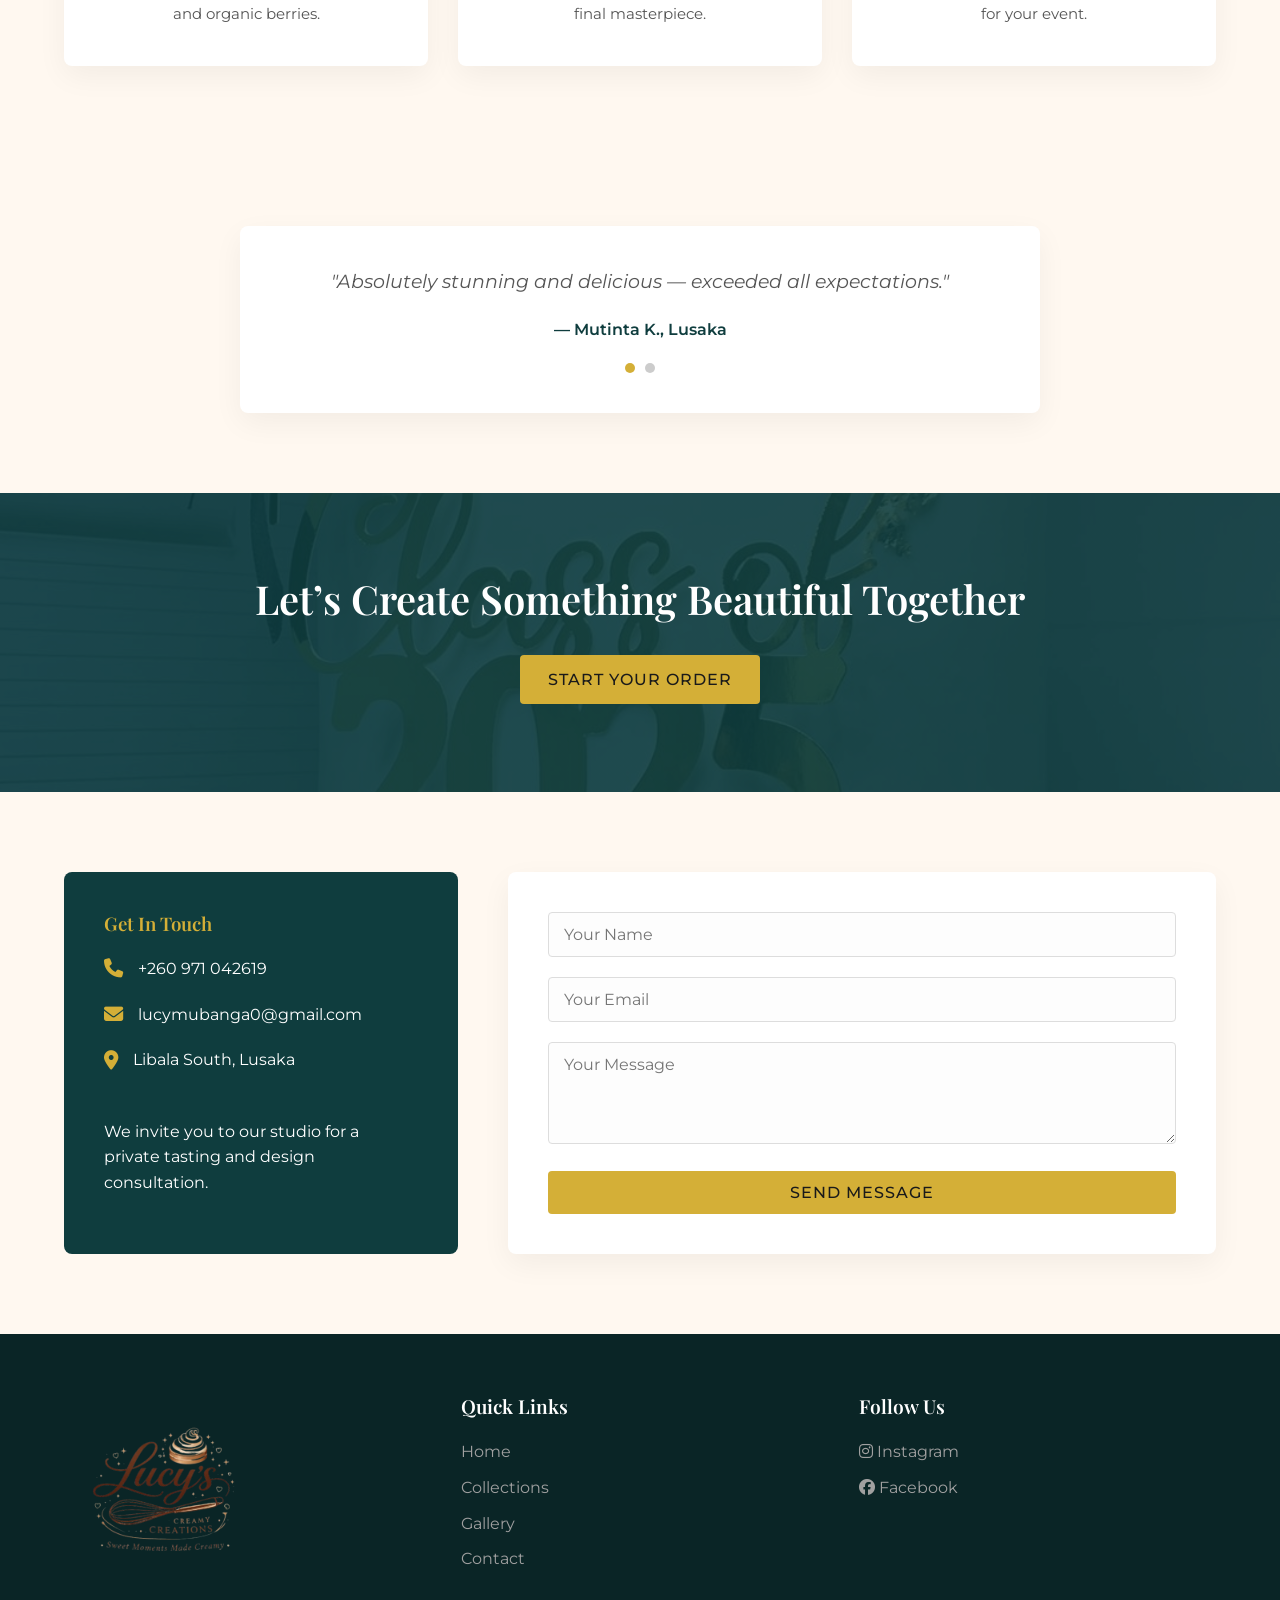
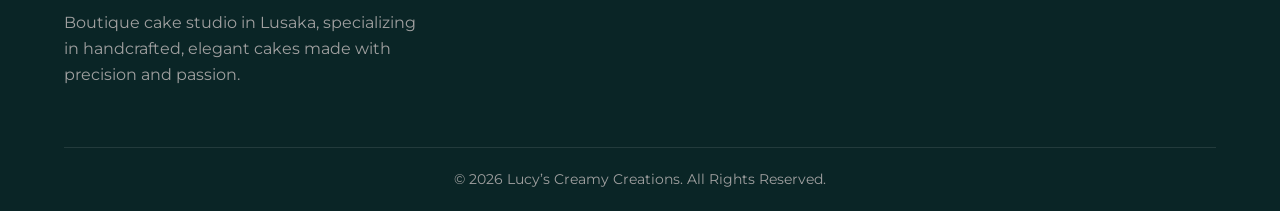
==== commit e12cfc35: "refactor: rebrand project to Lucy’s Creamy Creations, update contact details, and add new assets and" ====
--- a/index.html
+++ b/index.html
@@ -3,13 +3,13 @@
 <head>
     <meta charset="UTF-8">
     <meta name="viewport" content="width=device-width, initial-scale=1.0">
-    <meta name="description" content="Sandy's Decor and Catering - Luxury event décor and catering services in Mongu, Zambia. Elevating weddings, traditional ceremonies, and corporate events.">
-    <title>Sandy's Decor & Catering | Luxury Events in Mongu</title>
+    <meta name="description" content="Lucy’s Creamy Creations - Boutique cake studio in Lusaka specializing in handcrafted, elegant luxury cakes.">
+    <title>Lucy’s Creamy Creations | Luxury Boutique Cake Studio Lusaka</title>
     
     <!-- Google Fonts -->
     <link rel="preconnect" href="https://fonts.googleapis.com">
     <link rel="preconnect" href="https://fonts.gstatic.com" crossorigin>
-    <link href="https://fonts.googleapis.com/css2?family=Montserrat:wght@300;400;500;600&family=Playfair+Display:ital,wght@0,400;0,600;0,700;1,400&display=swap" rel="stylesheet">
+    <link href="https://fonts.googleapis.com/css2?family=Playfair+Display:ital,wght@0,400;0,700;1,400&family=Montserrat:wght@300;400;500;600&display=swap" rel="stylesheet">
     
     <!-- Font Awesome -->
     <link rel="stylesheet" href="https://cdnjs.cloudflare.com/ajax/libs/font-awesome/6.4.0/css/all.min.css">
@@ -18,15 +18,13 @@
     <link rel="stylesheet" href="css/style.css">
 </head>
 <body>
+
     <!-- Scroll Progress -->
     <div class="scroll-progress"></div>
 
     <!-- Custom Cursor -->
     <div class="cursor-dot"></div>
     <div class="cursor-outline"></div>
-
-    <!-- Back to Top -->
-    <button class="back-to-top" aria-label="Back to Top"><i class="fas fa-chevron-up"></i></button>
 
     <!-- Gold Particles Canvas -->
     <canvas id="gold-particles"></canvas>
@@ -36,19 +34,19 @@
         <div class="loader"></div>
     </div>
 
-    <!-- Header Navigation -->
+    <!-- Navigation -->
     <header class="header">
         <div class="nav-container">
-            <a href="index.html" class="logo">Sandy's<span>.</span></a>
-            <nav>
-                <ul class="nav-links">
-                    <li><a href="index.html" class="active">Home</a></li>
-                    <li><a href="services.html">Services</a></li>
-                    <li><a href="portfolio.html">Portfolio</a></li>
-                    <li><a href="about.html">About Us</a></li>
-                    <li><a href="contact.html">Contact</a></li>
-                </ul>
-            </nav>
+            <a href="#" class="logo">
+                <img src="Assets/logo.png" alt="Lucy’s Creamy Creations Logo">
+            </a>
+            <ul class="nav-links">
+                <li><a href="#home" class="active">Home</a></li>
+                <li><a href="#collections">Collections</a></li>
+                <li><a href="#experience">Experience</a></li>
+                <li><a href="#gallery">Gallery</a></li>
+                <li><a href="#contact">Contact</a></li>
+            </ul>
             <div class="menu-toggle">
                 <i class="fas fa-bars"></i>
             </div>
@@ -56,105 +54,78 @@
     </header>
 
     <!-- Hero Section -->
-    <section class="hero">
-        <!-- Hero Slider Backgrounds -->
-        <div class="hero-slider-bg active" style="background-image: url('https://images.unsplash.com/photo-1519167758481-83f550bb49b3?auto=format&fit=crop&q=80&w=2000');"></div>
-        <div class="hero-slider-bg" style="background-image: url('https://images.unsplash.com/photo-1533104816-cdd244cb3f5d?auto=format&fit=crop&q=80&w=2000');"></div>
-        <div class="hero-slider-bg" style="background-image: url('https://images.unsplash.com/photo-1505362892708-9cebc2d4494d?auto=format&fit=crop&q=80&w=2000');"></div>
-        
+    <section id="home" class="hero">
+        <div class="hero-bg" style="background-image: url('Assets/671925304_977556934792724_5728852344967526325_n.jpg');"></div>
         <div class="hero-overlay"></div>
         <div class="hero-content">
-            <h1>Luxury Décor & Catering for Every Occasion</h1>
-            <p style="height: 30px;">Creating <span class="typewriter-text"></span></p>
+            <h1>Crafted Elegance<br>In Every Slice</h1>
+            <p>We create <span class="typewriter-text text-gold" data-words='["Luxury cakes that tell your unique story", "Artisan craftsmanship in every delicate petal", "Bespoke creations for life’s most grand celebrations", "Lusaka’s most exclusive boutique cake experience"]'></span></p>
             <div class="btn-group">
-                <a href="#" class="btn btn-primary open-modal">Book Your Event</a>
-                <a href="portfolio.html" class="btn btn-outline">View Our Work</a>
+                <a href="https://wa.me/260971042619" class="btn btn-primary">Order Your Cake</a>
+                <a href="#collections" class="btn btn-outline">Explore Collection</a>
             </div>
         </div>
     </section>
 
     <!-- Infinite Marquee -->
-    <div class="marquee-wrapper reveal">
+    <div class="marquee-wrapper">
         <div class="marquee-content">
-            <span><i class="fas fa-gem text-gold"></i> LUXURY WEDDING DECOR</span>
-            <span><i class="fas fa-glass-cheers text-gold"></i> CORPORATE GALAS</span>
-            <span><i class="fas fa-crown text-gold"></i> TRADITIONAL STYLING</span>
-            <span><i class="fas fa-utensils text-gold"></i> EXQUISITE CATERING</span>
-            <span><i class="fas fa-gem text-gold"></i> LUXURY WEDDING DECOR</span>
-            <span><i class="fas fa-glass-cheers text-gold"></i> CORPORATE GALAS</span>
-            <span><i class="fas fa-crown text-gold"></i> TRADITIONAL STYLING</span>
-            <span><i class="fas fa-utensils text-gold"></i> EXQUISITE CATERING</span>
+            <span><i class="fas fa-gem"></i> LUXURY WEDDING CAKES</span>
+            <span><i class="fas fa-birthday-cake"></i> CELEBRATION CAKES</span>
+            <span><i class="fas fa-crown"></i> CUSTOM DESIGNS</span>
+            <span><i class="fas fa-magic"></i> BOUTIQUE STUDIO</span>
+            <!-- Duplicated for seamless loop -->
+            <span><i class="fas fa-gem"></i> LUXURY WEDDING CAKES</span>
+            <span><i class="fas fa-birthday-cake"></i> CELEBRATION CAKES</span>
+            <span><i class="fas fa-crown"></i> CUSTOM DESIGNS</span>
+            <span><i class="fas fa-magic"></i> BOUTIQUE STUDIO</span>
         </div>
     </div>
 
-    <!-- Services Overview -->
-    <section class="section-padding container">
-        <div class="text-center reveal">
-            <h2 class="section-title">Our Premium Services</h2>
-            <p class="section-subtitle">Exquisite designs and culinary excellence tailored for your special moments.</p>
-        </div>
-        
-        <div class="services-grid reveal">
-            <div class="service-card">
-                <i class="fas fa-rings service-icon text-gold"></i>
-                <h3>Event Décor</h3>
-                <p>Luxurious setups for weddings, kitchen parties, and traditional ceremonies. We transform spaces into magical realms.</p>
-            </div>
-            <div class="service-card">
-                <i class="fas fa-utensils service-icon text-gold"></i>
-                <h3>Catering Services</h3>
-                <p>Professional catering that delights the palate with beautiful presentation and mouth-watering flavors.</p>
-            </div>
-            <div class="service-card">
-                <i class="fas fa-building service-icon text-gold"></i>
-                <h3>Corporate Events</h3>
-                <p>Refined setups for corporate galas, end-of-year functions, and professional gatherings.</p>
-            </div>
-            <div class="service-card">
-                <i class="fas fa-birthday-cake service-icon text-gold"></i>
-                <h3>Private Parties</h3>
-                <p>Intimate to grandiose setups for birthdays, anniversaries, and lavish private celebrations.</p>
-            </div>
-        </div>
-    </section>
-
-    <!-- Featured Highlights -->
-    <section class="section-padding" style="background-color: var(--background-alt);">
-        <div class="container">
-            <div class="text-center reveal">
-                <h2 class="section-title">Featured Highlights</h2>
-                <p class="section-subtitle">A glimpse into our world of elegance and grand celebrations.</p>
+    <!-- Brand Story -->
+    <section class="about-section container reveal">
+        <div class="about-content">
+            <div class="about-text">
+                <h2 class="section-title">The Boutique Studio</h2>
+                <p class="section-subtitle">A heritage of precision and passion in Lusaka.</p>
+                <div class="gold-divider-left" style="margin-bottom: 2rem;"></div>
+                <p>Lucy’s Creamy Creations is a boutique cake studio in Lusaka, specializing in handcrafted, elegant cakes made with precision, passion, and exceptional attention to detail. We believe that every celebration deserves a centerpiece that is as beautiful as it is delicious.</p>
+                <br>
+                <a href="#contact" class="btn btn-primary">Start Your Consultation</a>
+            </div>
+            <div class="about-image">
+                <img src="Assets/671301952_977556971459387_5081459989943831173_n.jpg" alt="Boutique Studio">
+            </div>
+        </div>
+    </section>
+
+    <!-- Signature Collections -->
+    <section id="collections" class="section-padding reveal">
+        <div class="container">
+            <div class="text-center">
+                <h2 class="section-title gold-shimmer">Signature Collections</h2>
+                <p class="section-subtitle">Exceptional designs for extraordinary moments</p>
             </div>
             
-            <div class="gallery-grid reveal">
-                <div class="gallery-item">
-                    <img src="Assets/627044655_1562209205907223_4129564044516197422_n.jpg" alt="Elegant Setup">
-                    <div class="gallery-overlay">
-                        <h4>Elegant Setup</h4>
-                    </div>
-                </div>
-                <div class="gallery-item">
-                    <img src="Assets/627243828_1562210929240384_7332940601824509254_n.jpg" alt="Wedding Decor">
-                    <div class="gallery-overlay">
-                        <h4>Wedding Decor</h4>
-                    </div>
-                </div>
-                <div class="gallery-item">
-                    <img src="Assets/628308741_1562209752573835_4333584941157293645_n.jpg" alt="Catering Presentation">
-                    <div class="gallery-overlay">
-                        <h4>Catering Showcase</h4>
-                    </div>
-                </div>
-                <div class="gallery-item">
-                    <img src="https://images.unsplash.com/photo-1519167758481-83f550bb49b3?auto=format&fit=crop&q=80&w=800" alt="Exquisite Details">
-                    <div class="gallery-overlay">
-                        <h4>Exquisite Details</h4>
-                    </div>
-                </div>
-            </div>
-            
-            <div class="text-center" style="margin-top: 3rem;">
-                <a href="portfolio.html" class="btn btn-outline" style="border-color: var(--primary-color); color: var(--primary-color);">Discover More</a>
+            <div class="services-grid">
+                <div class="service-card reveal stagger-1">
+                    <img src="Assets/671974288_977556961459388_7515349857178099217_n.jpg" alt="Wedding Cakes" style="width: 100%; height: 200px; object-fit: cover; border-radius: 4px; margin-bottom: 20px;">
+                    <i class="fas fa-rings service-icon"></i>
+                    <h3>Wedding Cakes</h3>
+                    <p>Grand architectural designs that serve as the heart of your celebration.</p>
+                </div>
+                <div class="service-card reveal stagger-2">
+                    <img src="Assets/661701865_968431492371935_1313865333343964078_n.jpg" alt="Celebration Cakes" style="width: 100%; height: 200px; object-fit: cover; border-radius: 4px; margin-bottom: 20px;">
+                    <i class="fas fa-birthday-cake service-icon"></i>
+                    <h3>Celebration Cakes</h3>
+                    <p>From birthdays to anniversaries, we make every milestone spectacular.</p>
+                </div>
+                <div class="service-card reveal stagger-3">
+                    <img src="Assets/662967740_968431845705233_1989057861817631557_n.jpg" alt="Custom Luxury" style="width: 100%; height: 200px; object-fit: cover; border-radius: 4px; margin-bottom: 20px;">
+                    <i class="fas fa-gem service-icon"></i>
+                    <h3>Custom Luxury</h3>
+                    <p>Bespoke creations tailored to your specific vision and aesthetic.</p>
+                </div>
             </div>
         </div>
     </section>
@@ -177,21 +148,129 @@
         </div>
     </section>
 
+    <!-- Featured Work (Gallery) -->
+    <section id="gallery" class="section-padding reveal">
+        <div class="container">
+            <div class="text-center">
+                <h2 class="section-title">Featured Work</h2>
+                <p class="section-subtitle">A gallery of our most exquisite creations</p>
+            </div>
+            
+            <div class="gallery-grid reveal">
+                <div class="gallery-item stagger-1">
+                    <img src="Assets/520261094_761181789763574_736140747506220698_n.jpg" alt="Cake 1">
+                    <div class="gallery-overlay">
+                        <h4>Royal Ivory</h4>
+                    </div>
+                </div>
+                <div class="gallery-item stagger-2">
+                    <img src="Assets/514339084_751220140759739_860181846552836053_n.jpg" alt="Cake 2">
+                    <div class="gallery-overlay">
+                        <h4>Midnight Gold</h4>
+                    </div>
+                </div>
+                <div class="gallery-item stagger-3">
+                    <img src="Assets/652489445_952952373919847_1891421747853601468_n.jpg" alt="Cake 3">
+                    <div class="gallery-overlay">
+                        <h4>Floral Bloom</h4>
+                    </div>
+                </div>
+                <div class="gallery-item stagger-4">
+                    <img src="Assets/524165111_763313562883730_5597201225994122379_n.jpg" alt="Cake 4">
+                    <div class="gallery-overlay">
+                        <h4>Minimalist Pearl</h4>
+                    </div>
+                </div>
+                <div class="gallery-item stagger-1">
+                    <img src="Assets/504431654_751219077426512_6924814586326730565_n.jpg" alt="Cake 5">
+                    <div class="gallery-overlay">
+                        <h4>Ethereal White</h4>
+                    </div>
+                </div>
+                <div class="gallery-item stagger-2">
+                    <img src="Assets/515486738_763313826217037_627680775338429037_n.jpg" alt="Cake 6">
+                    <div class="gallery-overlay">
+                        <h4>Golden Elegance</h4>
+                    </div>
+                </div>
+                <div class="gallery-item stagger-3">
+                    <img src="Assets/523976341_763314266216993_3468920605768974151_n.jpg" alt="Cake 7">
+                    <div class="gallery-overlay">
+                        <h4>Artisan Craft</h4>
+                    </div>
+                </div>
+                <div class="gallery-item stagger-4">
+                    <img src="Assets/651000466_951655497382868_8731591619982729955_n.jpg" alt="Cake 8">
+                    <div class="gallery-overlay">
+                        <h4>Classic Tier</h4>
+                    </div>
+                </div>
+                <div class="gallery-item stagger-1">
+                    <img src="Assets/660068894_964123746136043_1403005296055466482_n.jpg" alt="Cake 9">
+                    <div class="gallery-overlay">
+                        <h4>Velvet Dream</h4>
+                    </div>
+                </div>
+                <div class="gallery-item stagger-2">
+                    <img src="Assets/667932375_971268062088278_2542683084023092724_n.jpg" alt="Cake 10">
+                    <div class="gallery-overlay">
+                        <h4>Heritage Gold</h4>
+                    </div>
+                </div>
+                <div class="gallery-item stagger-3">
+                    <img src="Assets/673500108_979979114550506_5755026370901391483_n.jpg" alt="Cake 11">
+                    <div class="gallery-overlay">
+                        <h4>Modern Lace</h4>
+                    </div>
+                </div>
+                <div class="gallery-item stagger-4">
+                    <img src="Assets/674336748_979980024550415_6328794200526499769_n.jpg" alt="Cake 12">
+                    <div class="gallery-overlay">
+                        <h4>Bespoke Finish</h4>
+                    </div>
+                </div>
+            </div>
+        </div>
+    </section>
+
+    <!-- Experience Section -->
+    <section id="experience" class="section-padding reveal">
+        <div class="container">
+            <div class="text-center">
+                <h2 class="section-title gold-shimmer">The Experience</h2>
+                <p class="section-subtitle">Beyond the Cake</p>
+            </div>
+            
+            <div class="services-grid">
+                <div class="service-card">
+                    <i class="fas fa-leaf service-icon"></i>
+                    <h3>Premium Ingredients</h3>
+                    <p>Finest chocolate, Madagascar vanilla, and organic berries.</p>
+                </div>
+                <div class="service-card">
+                    <i class="fas fa-pencil-alt service-icon"></i>
+                    <h3>Custom Design</h3>
+                    <p>A personalized journey from sketch to final masterpiece.</p>
+                </div>
+                <div class="service-card">
+                    <i class="fas fa-hand-holding-heart service-icon"></i>
+                    <h3>Dedicated Service</h3>
+                    <p>Seamless delivery and professional setup for your event.</p>
+                </div>
+            </div>
+        </div>
+    </section>
+
     <!-- Testimonials -->
-    <section class="section-padding container">
-        <div class="text-center reveal">
-            <h2 class="section-title">Client Love</h2>
-            <p class="section-subtitle">What our esteemed clients say about our services.</p>
-        </div>
-        
-        <div class="testimonials-slider reveal">
+    <section class="section-padding container reveal">
+        <div class="testimonials-slider">
             <div class="testimonial-item active">
-                <p class="testimonial-text">"Beautiful décor and professional service. Sandy's team transformed our wedding venue into an absolute dream. Everything was breathtaking!"</p>
-                <h4 class="testimonial-author">- Chileshe & Mutinta</h4>
+                <p class="testimonial-text">"Absolutely stunning and delicious — exceeded all expectations."</p>
+                <p class="testimonial-author">— Mutinta K., Lusaka</p>
             </div>
             <div class="testimonial-item">
-                <p class="testimonial-text">"Highly recommend for weddings and events. The catering was superb, and the presentation of the food left all our guests amazed. True luxury in Mongu."</p>
-                <h4 class="testimonial-author">- The Kalenga Family</h4>
+                <p class="testimonial-text">"The detail on our wedding cake was breathtaking. A true work of art."</p>
+                <p class="testimonial-author">— Chileshe M., Lusaka</p>
             </div>
             <div class="slider-dots">
                 <div class="dot active"></div>
@@ -203,80 +282,91 @@
     <!-- CTA Banner -->
     <section class="cta-banner reveal">
         <div class="container">
-            <h2>Let’s Make Your Event Unforgettable</h2>
-            <a href="#" class="btn btn-primary open-modal">Book Now</a>
+            <h2>Let’s Create Something Beautiful Together</h2>
+            <a href="https://wa.me/260971042619" class="btn btn-primary">Start Your Order</a>
+        </div>
+    </section>
+
+    <!-- Contact Section -->
+    <section id="contact" class="section-padding container reveal">
+        <div class="contact-wrapper">
+            <div class="contact-info">
+                <h3>Get In Touch</h3>
+                <div class="info-item">
+                    <i class="fas fa-phone"></i>
+                    <span>+260 971 042619</span>
+                </div>
+                <div class="info-item">
+                    <i class="fas fa-envelope"></i>
+                    <span>lucymubanga0@gmail.com</span>
+                </div>
+                <div class="info-item">
+                    <i class="fas fa-map-marker-alt"></i>
+                    <span>Libala South, Lusaka</span>
+                </div>
+                <br>
+                <p>We invite you to our studio for a private tasting and design consultation.</p>
+            </div>
+            <form class="contact-form" action="https://formsubmit.co/lucymubanga0@gmail.com" method="POST">
+                <!-- FormSubmit Configuration -->
+                <input type="hidden" name="_subject" value="New Order Inquiry from Lucy's Creamy Creations">
+                <input type="hidden" name="_template" value="table">
+                <input type="hidden" name="_captcha" value="false">
+                
+                <div class="form-group">
+                    <input type="text" name="name" class="form-control" placeholder="Your Name" required>
+                </div>
+                <div class="form-group">
+                    <input type="email" name="email" class="form-control" placeholder="Your Email" required>
+                </div>
+                <div class="form-group">
+                    <textarea name="message" class="form-control" rows="4" placeholder="Your Message" required></textarea>
+                </div>
+                <button type="submit" class="btn btn-primary btn-submit">Send Message</button>
+            </form>
         </div>
     </section>
 
     <!-- Footer -->
     <footer class="footer">
-        <div class="container footer-grid">
-            <div>
-                <h3 class="footer-logo">Sandy's<span>.</span></h3>
-                <p class="footer-text">Mongu-based luxury event service provider dedicated to delivering elegant décor and exceptional catering for all occasions.</p>
-            </div>
-            <div>
-                <h4 class="footer-heading">Quick Links</h4>
-                <ul class="footer-links">
-                    <li><a href="index.html">Home</a></li>
-                    <li><a href="services.html">Services</a></li>
-                    <li><a href="portfolio.html">Portfolio</a></li>
-                    <li><a href="about.html">About Us</a></li>
-                </ul>
-            </div>
-            <div>
-                <h4 class="footer-heading">Contact Us</h4>
-                <ul class="footer-links">
-                    <li><i class="fas fa-phone"></i> 0977301597</li>
-                    <li><i class="fas fa-envelope"></i> sandrakalenga12@gmail.com</li>
-                    <li><i class="fas fa-map-marker-alt"></i> Mongu, Zambia</li>
-                </ul>
-            </div>
-        </div>
-        <div class="container footer-bottom">
-            <p>&copy; 2026 Sandy's Decor and Catering. All Rights Reserved. Crafted with passion.</p>
+        <div class="container">
+            <div class="footer-grid">
+                <div>
+                    <h3 class="footer-logo">
+                        <img src="Assets/logo.png" alt="Lucy’s Creamy Creations Logo" style="height: 200px; width: auto; border-radius: 50%; margin-bottom: 1rem;">
+                    </h3>
+                    <p class="footer-text">Boutique cake studio in Lusaka, specializing in handcrafted, elegant cakes made with precision and passion.</p>
+                </div>
+                <div>
+                    <h4 class="footer-heading">Quick Links</h4>
+                    <ul class="footer-links">
+                        <li><a href="#home">Home</a></li>
+                        <li><a href="#collections">Collections</a></li>
+                        <li><a href="#gallery">Gallery</a></li>
+                        <li><a href="#contact">Contact</a></li>
+                    </ul>
+                </div>
+                <div>
+                    <h4 class="footer-heading">Follow Us</h4>
+                    <ul class="footer-links">
+                        <li><a href="#"><i class="fab fa-instagram"></i> Instagram</a></li>
+                        <li><a href="#"><i class="fab fa-facebook"></i> Facebook</a></li>
+                    </ul>
+                </div>
+            </div>
+            <div class="footer-bottom">
+                <p>&copy; 2026 Lucy’s Creamy Creations. All Rights Reserved.</p>
+            </div>
         </div>
     </footer>
 
-    <!-- Floating WhatsApp -->
-    <a href="https://wa.me/260977301597" class="floating-whatsapp" target="_blank" aria-label="Chat on WhatsApp">
+    <!-- Back to Top -->
+    <button class="back-to-top" aria-label="Back to Top"><i class="fas fa-chevron-up"></i></button>
+
+    <!-- WhatsApp Floating -->
+    <a href="https://wa.me/260971042619" class="floating-whatsapp" target="_blank">
         <i class="fab fa-whatsapp"></i>
     </a>
-
-    <!-- Booking Modal -->
-    <div class="modal-overlay" id="bookingModal">
-        <div class="modal-content">
-            <span class="modal-close"><i class="fas fa-times"></i></span>
-            <h3 class="modal-title">Request a Quote</h3>
-            <form action="#" class="contact-form" style="padding: 0; box-shadow: none;">
-                <div class="form-group">
-                    <input type="text" class="form-control" placeholder="Your Name" required>
-                </div>
-                <div class="form-group">
-                    <input type="tel" class="form-control" placeholder="Phone Number" required>
-                </div>
-                <div class="form-group">
-                    <select class="form-control" required>
-                        <option value="" disabled selected>Event Type</option>
-                        <option value="wedding">Wedding</option>
-                        <option value="traditional">Traditional Event</option>
-                        <option value="corporate">Corporate</option>
-                        <option value="birthday">Birthday / Private</option>
-                    </select>
-                </div>
-                <div class="form-group">
-                    <input type="date" class="form-control" required>
-                </div>
-                <button type="submit" class="btn btn-primary btn-submit">Submit Request</button>
-            </form>
-        </div>
-    </div>
-
-    <!-- Lightbox -->
-    <div class="lightbox" id="lightbox">
-        <span class="lightbox-close"><i class="fas fa-times"></i></span>
-        <img src="" alt="Enlarged" class="lightbox-img" id="lightbox-img">
-    </div>
 
     <!-- Scripts -->
     <script src="js/main.js"></script>
--- a/css/style.css
+++ b/css/style.css
@@ -203,11 +203,18 @@
 }
 
 .logo {
-  font-family: var(--font-heading);
-  font-size: 1.8rem;
-  color: var(--secondary-color);
-  font-weight: 700;
-  letter-spacing: 1px;
+  display: flex;
+  align-items: center;
+}
+.logo img {
+  height: 150px;
+  width: auto;
+  transition: var(--transition-smooth);
+  border-radius: 50%;
+  object-fit: contain;
+}
+.header.scrolled .logo img {
+  height: 100px;
 }
 
 .logo span {
@@ -282,7 +289,7 @@
   background-position: center;
   background-attachment: fixed; /* Parallax effect */
   z-index: -1;
-  background-image: url('https://images.unsplash.com/photo-1519167758481-83f550bb49b3?auto=format&fit=crop&q=80&w=2000');
+  background-image: url('../Assets/671925304_977556934792724_5728852344967526325_n.jpg');
 }
 
 .hero-overlay {
@@ -306,7 +313,8 @@
   margin-bottom: 1rem;
   opacity: 0;
   transform: translateY(30px);
-  animation: fadeUp 1s forwards 0.5s;
+  animation: fadeUp 1.2s cubic-bezier(0.25, 1, 0.5, 1) forwards 0.5s;
+  letter-spacing: -1px;
 }
 
 .hero p {
@@ -314,7 +322,9 @@
   margin-bottom: 2rem;
   opacity: 0;
   transform: translateY(30px);
-  animation: fadeUp 1s forwards 0.8s;
+  animation: fadeUp 1.2s cubic-bezier(0.25, 1, 0.5, 1) forwards 0.8s;
+  letter-spacing: 2px;
+  text-transform: uppercase;
 }
 
 .hero .btn-group {
@@ -324,6 +334,11 @@
   display: flex;
   gap: 15px;
   justify-content: center;
+}
+
+.hero .btn-group .btn {
+  padding: 10px 20px;
+  font-size: 0.9rem;
 }
 
 @keyframes fadeUp {
@@ -375,9 +390,11 @@
 }
 
 .service-icon {
-  font-size: 3rem;
+  font-size: 3.5rem;
   color: var(--secondary-color);
   margin-bottom: 20px;
+  display: inline-block;
+  animation: float 5s ease-in-out infinite;
 }
 
 .service-card h3 {
@@ -393,30 +410,72 @@
 /* About Section */
 .about-section {
   background: var(--background-alt);
+  border-radius: 20px;
+  margin-top: 4rem;
+  margin-bottom: 4rem;
+  padding: 6rem 4rem;
 }
 .about-content {
   display: flex;
   align-items: center;
-  gap: 50px;
-}
-.about-text { flex: 1; }
+  gap: 80px;
+}
+.about-text { 
+  flex: 1.2; 
+}
+.about-text .section-title {
+  font-size: 3rem;
+  letter-spacing: -1px;
+  margin-bottom: 0.5rem;
+}
+.about-text .section-subtitle {
+  text-align: left;
+  margin-left: 0;
+  margin-bottom: 2rem;
+  font-style: italic;
+  font-family: var(--font-heading);
+  color: var(--secondary-color);
+  font-size: 1.4rem;
+}
+.about-text p {
+  font-size: 1.1rem;
+  color: var(--text-muted);
+  line-height: 1.8;
+}
 .about-image {
-  flex: 1;
+  flex: 0.8;
   position: relative;
+  z-index: 1;
 }
 .about-image img {
-  border-radius: 8px;
-  box-shadow: var(--shadow-hover);
+  border-radius: 4px;
+  box-shadow: 20px 20px 0px var(--primary-color);
+  transition: var(--transition-smooth);
+}
+.about-image:hover img {
+  transform: translate(-10px, -10px);
+  box-shadow: 30px 30px 0px var(--secondary-color);
 }
 .about-image::after {
   content: '';
   position: absolute;
-  top: 20px;
-  left: -20px;
-  width: 100%;
-  height: 100%;
-  border: 4px solid var(--secondary-color);
-  border-radius: 8px;
+  top: -30px;
+  right: -30px;
+  width: 100px;
+  height: 100px;
+  border-top: 2px solid var(--secondary-color);
+  border-right: 2px solid var(--secondary-color);
+  z-index: -1;
+}
+.about-image::before {
+  content: '';
+  position: absolute;
+  bottom: -30px;
+  left: -30px;
+  width: 100px;
+  height: 100px;
+  border-bottom: 2px solid var(--secondary-color);
+  border-left: 2px solid var(--secondary-color);
   z-index: -1;
 }
 
@@ -655,7 +714,7 @@
 
 /* CTA Banner */
 .cta-banner {
-  background: linear-gradient(rgba(15, 61, 62, 0.9), rgba(15, 61, 62, 0.9)), url('https://images.unsplash.com/photo-1555244162-803834f70033?auto=format&fit=crop&q=80&w=2000') center/cover;
+  background: linear-gradient(rgba(15, 61, 62, 0.9), rgba(15, 61, 62, 0.9)), url('../Assets/524646996_765437142671372_504713479019380217_n.jpg') center/cover;
   padding: 80px 0;
   text-align: center;
   color: var(--text-light);
@@ -779,7 +838,7 @@
 /* Page Header (Internal Pages) */
 .page-header {
   height: 300px;
-  background: linear-gradient(rgba(15, 61, 62, 0.8), rgba(15, 61, 62, 0.8)), url('https://images.unsplash.com/photo-1519167758481-83f550bb49b3?auto=format&fit=crop&q=80&w=2000') center/cover;
+  background: linear-gradient(rgba(15, 61, 62, 0.8), rgba(15, 61, 62, 0.8)), url('../Assets/671925304_977556934792724_5728852344967526325_n.jpg') center/cover;
   display: flex;
   align-items: center;
   justify-content: center;
@@ -795,12 +854,41 @@
 /* Scroll Reveal Classes */
 .reveal {
   opacity: 0;
-  transform: translateY(50px);
-  transition: all 0.8s ease;
+  transform: translateY(30px);
+  transition: all 1s cubic-bezier(0.25, 1, 0.5, 1);
 }
 .reveal.active {
   opacity: 1;
   transform: translateY(0);
+}
+
+/* Staggered Animation Logic */
+.stagger-1 { transition-delay: 0.1s; }
+.stagger-2 { transition-delay: 0.2s; }
+.stagger-3 { transition-delay: 0.3s; }
+.stagger-4 { transition-delay: 0.4s; }
+
+/* Floating Animation */
+@keyframes float {
+  0% { transform: translateY(0); }
+  50% { transform: translateY(-10px); }
+  100% { transform: translateY(0); }
+}
+.animate-float {
+  animation: float 4s ease-in-out infinite;
+}
+
+/* Shimmer Effect for Gold */
+@keyframes shimmer {
+  0% { background-position: -200% center; }
+  100% { background-position: 200% center; }
+}
+.gold-shimmer {
+  background: linear-gradient(90deg, #D4AF37 25%, #FFF2CC 50%, #D4AF37 75%);
+  background-size: 200% auto;
+  -webkit-background-clip: text;
+  -webkit-text-fill-color: transparent;
+  animation: shimmer 3s linear infinite;
 }
 
 /* Responsive */
@@ -847,22 +935,23 @@
   border-radius: 50%;
   z-index: 9999;
   pointer-events: none;
+  mix-blend-mode: difference;
 }
 .cursor-dot {
   width: 8px;
   height: 8px;
-  background-color: var(--secondary-color);
+  background-color: #FFF;
 }
 .cursor-outline {
   width: 40px;
   height: 40px;
-  border: 2px solid rgba(212, 175, 55, 0.5); /* Gold outline */
+  border: 2px solid rgba(255, 255, 255, 0.8);
   transition: width 0.2s, height 0.2s, background-color 0.2s;
 }
 .cursor-outline.hover {
   width: 60px;
   height: 60px;
-  background-color: rgba(212, 175, 55, 0.1);
+  background-color: rgba(255, 255, 255, 0.2);
 }
 
 /* Back to Top Button */
@@ -973,6 +1062,14 @@
 
 @media (max-width: 768px) {
   .cursor-dot, .cursor-outline { display: none; }
+  .btn {
+    padding: 10px 20px;
+    font-size: 0.85rem;
+  }
+  .hero .btn-group .btn {
+    padding: 8px 16px;
+    font-size: 0.8rem;
+  }
 }
 
 /* Scroll Progress Bar */
@@ -1069,3 +1166,32 @@
   0% { width: 0px; height: 0px; opacity: 0.8; }
   100% { width: 500px; height: 500px; opacity: 0; }
 }
+
+/* Custom Scrollbar */
+::-webkit-scrollbar {
+  width: 10px;
+}
+::-webkit-scrollbar-track {
+  background: var(--background-alt); 
+}
+::-webkit-scrollbar-thumb {
+  background: var(--primary-color); 
+  border-radius: 10px;
+}
+::-webkit-scrollbar-thumb:hover {
+  background: var(--secondary-color); 
+}
+
+/* Image Trail Effect */
+.trail-image {
+  position: absolute;
+  width: 250px;
+  height: 350px;
+  object-fit: cover;
+  pointer-events: none;
+  z-index: 1000;
+  opacity: 0;
+  border-radius: 12px;
+  box-shadow: 0 15px 30px rgba(0,0,0,0.3);
+  transition: opacity 0.5s ease, transform 0.5s cubic-bezier(0.175, 0.885, 0.32, 1.275);
+}
